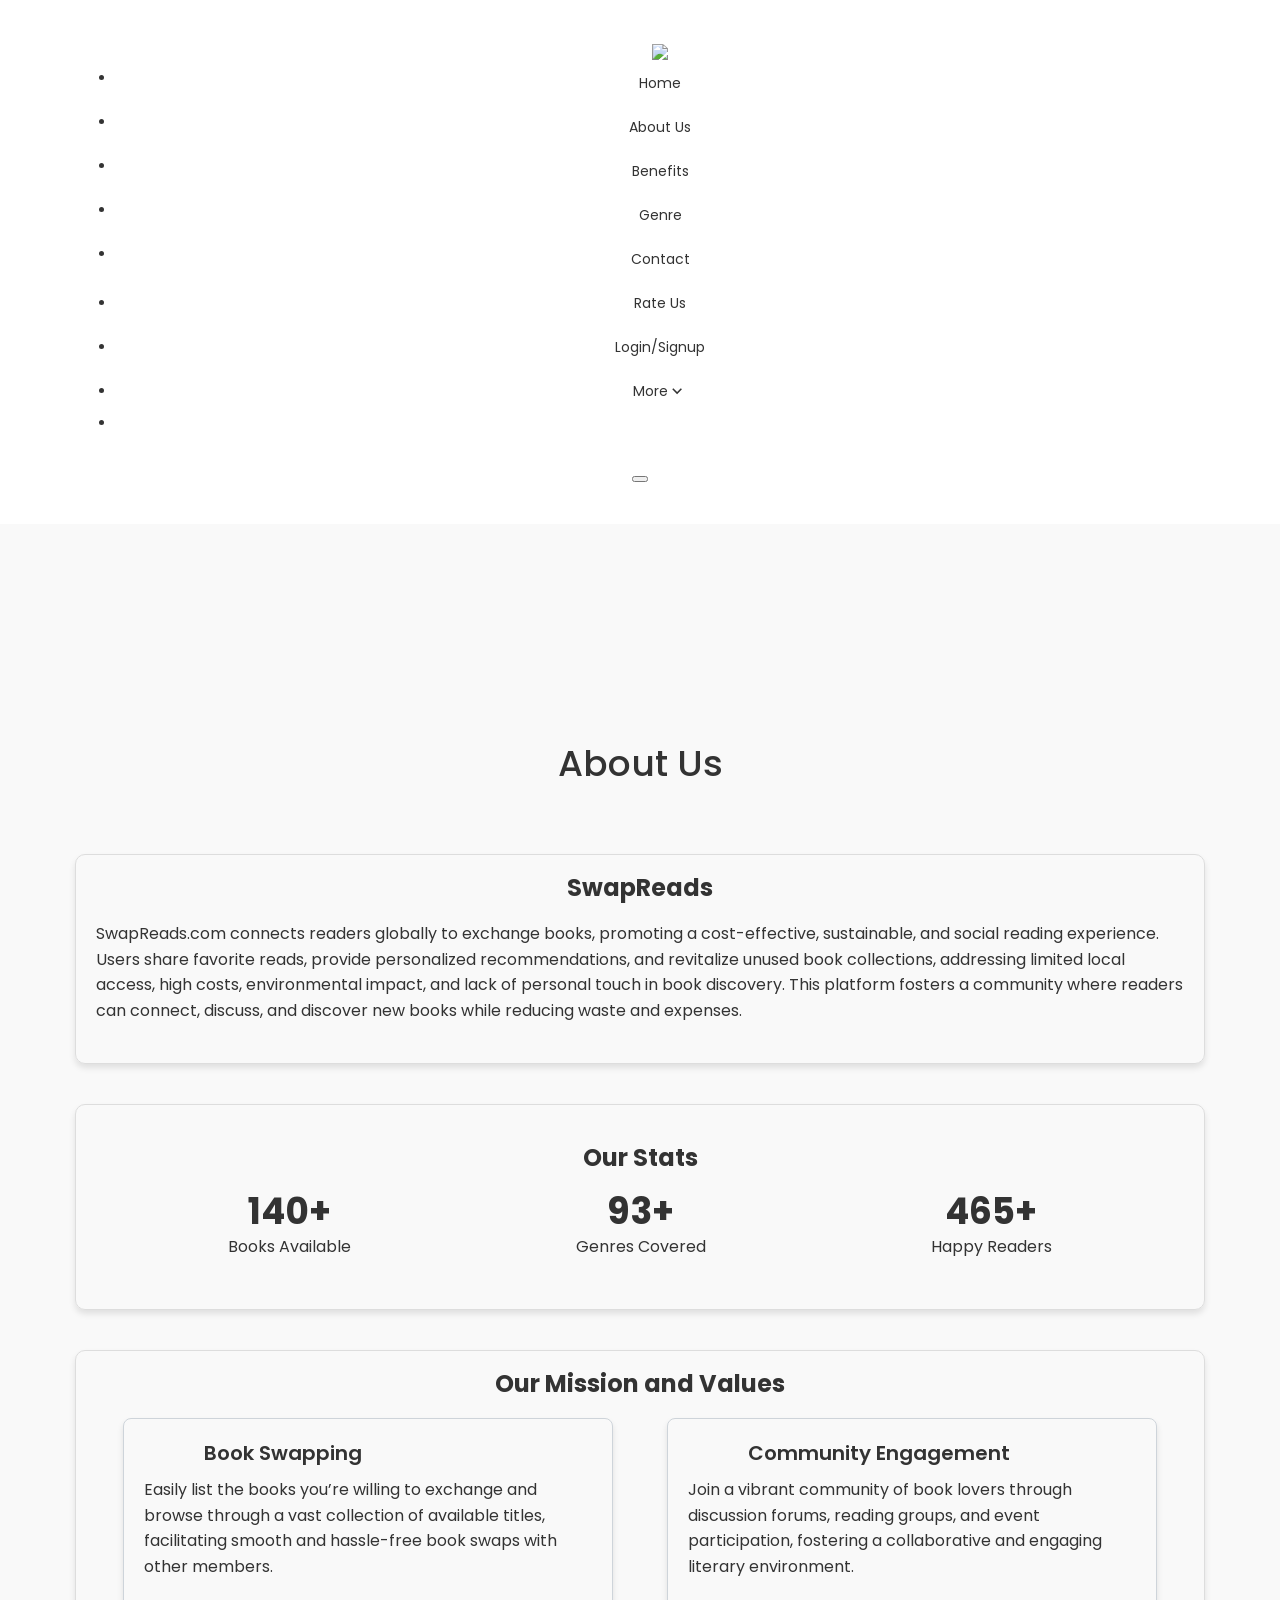
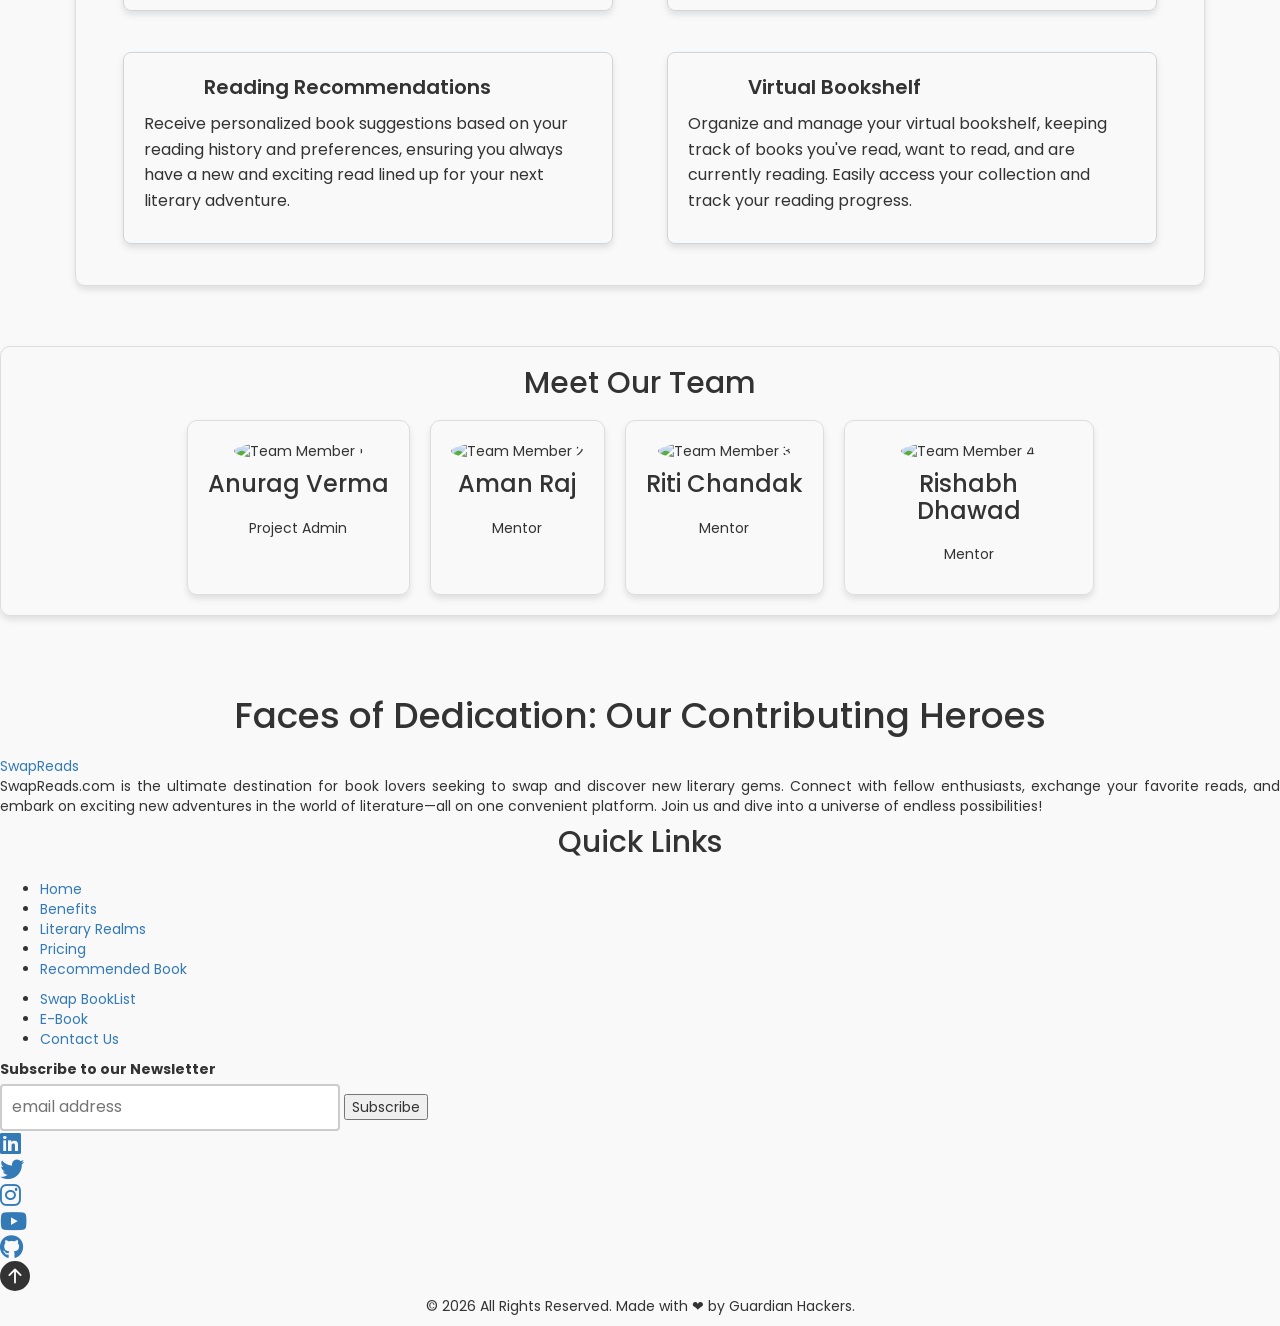
==== assets/html/about1.html @ e09b353a "added the linkedin icon to the footer and redirected twitter to the correct site" ====
<!DOCTYPE html>
<html lang="en">
<head>
    <meta charset="UTF-8">
    <meta name="viewport" content="width=device-width, initial-scale=1.0">
    <link rel="icon" type="image/png" sizes="32x32" href="../favicon_package_v0.16/favicon-32x32.png">
    <link rel="icon" type="image/png" sizes="16x16" href="../favicon_package_v0.16/favicon-16x16.png">
    <link rel="stylesheet" href="https://maxcdn.bootstrapcdn.com/bootstrap/3.4.1/css/bootstrap.min.css" />  
    <link href="https://fonts.googleapis.com/css2?family=Philosopher:wght@400;700&family=Poppins:wght@400;500;600&display=swap" rel="stylesheet" />
    <!-- <link rel="stylesheet" href="./assets/css/contributor.css">
    <link rel="stylesheet" href="./assets/css/about.css">
    <link rel="stylesheet" href="./assets/css/style.css"> -->
    <link rel="apple-touch-icon" sizes="180x180" href="../favicon_package_v0.16/apple-touch-icon.png">
    <link rel="icon" type="image/png" sizes="32x32" href="../favicon_package_v0.16/favicon-32x32.png">
    <link rel="icon" type="image/png" sizes="16x16" href="../favicon_package_v0.16/favicon-16x16.png">
    <link rel="manifest" href="../favicon_package_v0.16/site.webmanifest">
    <link rel="mask-icon" href="../favicon_package_v0.16/safari-pinned-tab.svg" color="#5bbad5">
    <link rel="stylesheet" href="https://cdnjs.cloudflare.com/ajax/libs/font-awesome/6.0.0-beta3/css/all.min.css">
    <link rel="stylesheet" href="../css/style.css">
    <link rel="stylesheet" href="../css/aboutus.css">
    <script src="https://maxcdn.bootstrapcdn.com/bootstrap/3.4.1/js/bootstrap.min.js"></script>
    <script src="../js/script.js" defer></script>
    <script src="../js/scroll-reveal.js"></script>
    <script type="module" src="https://unpkg.com/ionicons@5.5.2/dist/ionicons/ionicons.esm.js"></script>
    <script nomodule src="https://unpkg.com/ionicons@5.5.2/dist/ionicons/ionicons.js"></script>
    <title>About Us</title>
    
    <style>
      body {
        font-family: 'Poppins', sans-serif;
        background-color: #f9f9f9;
        color: #333;
        margin: 0;
        padding: 0;
      }
  
      .container {
        max-width: 1200px;
        margin: 0 auto;
        padding: 20px;
      }
  
      .about {
        background-color: var(--seashell);
        border-radius: 10px;
        box-shadow: 0 4px 6px rgba(0, 0, 0, 0.1);
        border: 1px solid #ddd;
        padding: 20px;
        margin-bottom: 40px;
      }
  
      .about h2 {
        color: var(--sonic-silver);
        font-size: 24px;
        font-weight: bold;
        margin-bottom: 20px;
        text-align: center;
      }
  
      .about p {
        color: var(--sonic-silver);
        font-size: 16px;
        line-height: 1.6;
        margin-bottom: 20px;
      }
  
      .stats-box {
        background-color: var(--seashell);
        border-radius: 10px;
        box-shadow: 0 4px 6px rgba(0, 0, 0, 0.1);
        border: 1px solid #ddd;
        padding: 20px;
        margin-bottom: 40px;
      }
  
      .stats-box h2 {
        color: var(--sonic-silver);
        font-size: 24px;
        font-weight: bold;
        margin-bottom: 20px;
        text-align: center;
      }
  
      .stats {
        display: flex;
        justify-content: space-around;
        margin-top: 20px;
      }
  
      .stat {
  
        text-align: center;
      }
  
      .stat h3 {
        color: var(--sonic-silver);
        font-size: 36px;
        font-weight: bold;
        margin-bottom: 5px;
      }
  
      .stat p {
        color: var(--sonic-silver);
        font-size: 16px;
      }
  
      .mission-values {
        background-color: var(--seashell);
        border-radius: 10px;
        box-shadow: 0 4px 6px rgba(0, 0, 0, 0.1);
        border: 1px solid #ddd;
        padding: 20px;
        margin-bottom: 40px;
      }
  
      .mission-values h2 {
        color: var(--sonic-silver);
        font-size: 24px;
        font-weight: bold;
        margin-bottom: 20px;
        text-align: center;
      }
  
      .about-us-heading {
        text-align: center;
        margin-bottom: 5rem;
        margin-top: 160px;
        /* Adjust this value to position it below the header */
        color: var(--charcoal);
  
      }
  
  
      .about-us-block {
        display: flex;
        justify-content: space-around;
        margin-top: 20px;
      }
  
      .about-us-community,
      .about-us-product,
      .about-us-event,
      .about-us-location {
        background-color: var(--seashell);
        border: 1px solid rgba(206, 212, 218, 1);
        border-radius: 8px;
        padding: 20px;
        width: 45%;
        box-shadow: 0 4px 6px rgba(0, 0, 0, 0.1);
        margin-bottom: 21px;
      }
  
      .about-us-blk-text {
        color: var(--sonic-silver);
        font-size: 20px;
        font-weight: 600;
        margin-bottom: 10px;
      }
  
      .about-us-blk-para {
        color: var(--sonic-silver);
        font-size: 16px;
        line-height: 1.6;
      }
    </style>
</head>
<body>
    <header class="header header-anim" data-header>

        <div class="container">
    
          <nav class="navbar" data-navbar>
            <a href="../../index.html"  class="logo" style="display:flex;">
              <img src="../images/new_logo_banner_dark.png" alt="" class="logopic" style=" width:0.1px;opacity: 0;" />
            </a>
    
            <ul class="navbar-list">
              <img src="../images/new_logo_banner_dark.png" class="logopic" style=" width: 200px;">
    
              <li class="navbar-item">
                <a href="index.html"  class="navbar-link" data-nav-link><i
                    class="ri-home-fill"></i> Home</a>
              </li>
    
              <li class="navbar-item">
                <a href="about.html"  class="navbar-link" data-nav-link><i
                    class="ri-home-fill"></i> About Us </a>
              </li>
    
              <li class="navbar-item">
                <a href="../../index.html#benefits"  class="navbar-link" data-nav-link><i
                    class="ri-bar-chart-fill"></i> Benefits</a>
              </li>
    
              <li class="navbar-item">
                <a href="../../index.html#genre" class="navbar-link" data-nav-link><i
                    class="ri-bar-chart-fill"></i> Genre</a>
              </li>
    
              <li class="navbar-item">
                <a href="../../index.html#contact" onclick="lenis.scrollTo('#contact')" class="navbar-link" data-nav-link><i
                    class="ri-customer-service-2-fill"></i> Contact</a>
              </li>
    
              <li class="navbar-item">
                <a href="rate.html" onclick="openRateUsModal(); return false;" class="navbar-link">Rate Us</a>
              </li>
              <li class="navbar-item" id="login-signup-link">
                <a href="../html/login.html" class="navbar-link">Login/Signup</a>
              </li>

              <li class="navbar-item dropdown" id="more-dropdown">
                <a href="#" class="navbar-link" id="more-link">More
                  <svg class="dropdown-arrow" xmlns="http://www.w3.org/2000/svg" width="1.3em" height="1.3em"
                    viewBox="0 0 24 24">
                    <path fill="currentcolor" d="m12 13.171l4.95-4.95l1.414 1.415L12 16L5.636 9.636L7.05 8.222z" />
                  </svg></a>
                <div class="dropdown-menu" id="dropdown-menu">
  
                  <ul class="dropdown-menu-list">
                    <li class="dropdown-menu-item">
                      <a href="../../index.html#chapters" onclick="lenis.scrollTo('#chapters')" class="navbar-link"
                        data-nav-link><i class="ri-medal-fill"></i> Literary Realms</a>
                    </li>
                    <li class="dropdown-menu-item">
                      <a href="../../index.html#pricing" onclick="lenis.scrollTo('#pricing')" class="navbar-link"
                        data-nav-link><i class="ri-price-tag-3-fill"></i> Pricing</a>
                    </li>
                    <li class="dropdown-menu-item">
                      <a href="addremovebook.html" class="navbar-link">Booklist for Swapping</a>
                    </li>
                    <li class="dropdown-menu-item">
                      <a href="book_recommend.html" class="navbar-link" data-nav-link>
                        <i class="ri-customer-service-2-fill"></i> Book Recommendation
                      </a>
                    </li>
                    <li class="dropdown-menu-item">
                      <a href="freeBooks.html" onclick="lenis.scrollTo('#E-books')" class="navbar-link" data-nav-link><i
                          class="ri-price-tag-3-fill"></i>Free E-books</a>
                    </li>
                    <li class="dropdown-menu-item">
                      <a href="./read_later.html" class="navbar-link" data-nav-link><i class="ri-price-tag-3-fill"></i>Read Later</a>
                    </li>
                    <li class="dropdown-menu-item">
                      <a href="about.html" class="navbar-link">About</a>
                    </li>
                  </ul>
                </div>
              </li>
              <!-- Google Translate Element -->
              <li class="navbar-item">
                <div id="google_element"></div>
              </li>
            </ul>
          </nav>
          <script src="http://translate.google.com/translate_a/element.js?cb=loadGoogleTranslate"></script>
          <script>
            function loadGoogleTranslate() {
              new google.translate.TranslateElement({
                pageLanguage: 'en'
              }, 'google_element');
            }
          </script>
    
          <button class="nav-toggle-btn" aria-label="toggle menu" data-nav-toggler>
            <ion-icon name="menu-outline" aria-hidden="true" class="open"></ion-icon>
    
            <ion-icon name="close-outline" aria-hidden="true" class="close"></ion-icon>
          </button>
    
        </div>         
    </header>
     <br/>
      <div id="about-us">
        <h1 class="about-us-heading">About Us</h1>
        <div class="container">
          <section class="about">
            <h2>SwapReads</h2>
            <p>SwapReads.com connects readers globally to exchange books, promoting a cost-effective, sustainable, and social reading experience. Users share favorite reads, provide personalized recommendations, and revitalize unused book collections, addressing limited local access, high costs, environmental impact, and lack of personal touch in book discovery. This platform fosters a community where readers can connect, discuss, and discover new books while reducing waste and expenses.</p>
          </section>  
          <section class="stats-box">
            <div class="stats-container">
              <h2>Our Stats</h2>
              <div class="stats">
                <div class="stat">
                  <h3 id="stat1">0</h3>
                  <p>Books Available</p>
                </div>
                <div class="stat">
                  <h3 id="stat2">0</h3>
                  <p>Genres Covered</p>
                </div>
                <div class="stat">
                  <h3 id="stat3">0</h3>
                  <p>Happy Readers</p>
                </div>
              </div>
            </div>
          </section>  
          <section class="mission-values">
            <h2>Our Mission and Values</h2>
            <div class="about-us-block">
              <div class="about-us-community">
                <div style="display: flex; align-items: center; gap: 1rem;">
                  <img id="community-img" src="../images/book.png" alt=""
                    style="margin-left: 1rem; margin-top: 1rem; width: 4rem;">
                  <div class="about-us-blk-text">Book Swapping</div>
                </div>
                <p class="about-us-blk-para">Easily list the books you’re willing to exchange and browse through a vast
                  collection of available titles, facilitating smooth and hassle-free book swaps with other members.</p>
              </div>
              <div class="about-us-product">
                <div style="display: flex; align-items: center; gap: 1rem;">
                  <img id="product-img" src="../images/community.png" alt=""
                    style="margin-left: 1rem; margin-top: 1rem; width: 4rem;">
                  <div class="about-us-blk-text">Community Engagement</div>
                </div>
                <p class="about-us-blk-para">Join a vibrant community of book lovers through discussion forums, reading
                  groups,
                  and event participation, fostering a collaborative and engaging literary environment.</p>
              </div>
            </div>
            <div class="about-us-block">
              <div class="about-us-location">
                <div style="display: flex; align-items: center; gap: 1rem;">
                  <img id="location-img" src="../images/read.png" alt=""
                    style="margin-left: 1rem; margin-top: 1rem; width: 4rem;">
                  <div class="about-us-blk-text">Reading Recommendations</div>
                </div>
                <p class="about-us-blk-para">Receive personalized book suggestions based on your reading history and
                  preferences, ensuring you always have a new and exciting read lined up for your next literary adventure.
                </p>
              </div>
              <div class="about-us-event">
                <div style="display: flex; align-items: center; gap: 1rem;">
                  <img id="event-img" src="../images/bookshelf.png" alt=""
                    style="margin-left: 1rem; margin-top: 1rem; width: 4rem;">
                  <div class="about-us-blk-text">Virtual Bookshelf</div>
                </div>
                <p class="about-us-blk-para">Organize and manage your virtual bookshelf, keeping track of books you've read,
                  want to read, and are currently reading. Easily access your collection and track your reading progress.
                </p>
              </div>
            </div>
        </div>
        </section> 
        <section class="team">
          <h2>Meet Our Team</h2>
          <div class="team-cards">
            <!-- Team member cards will go here -->
            <div class="team-member">
              <img src="../images/pic1.jpeg" alt="Team Member 1">
              <div class="member-info">
                <h3>Anurag Verma</h3>
                <p>Project Admin</p>
              </div>
            </div>
            <div class="team-member">
              <img src="../images/pic2.jpeg" alt="Team Member 2">
              <div class="member-info">
                <h3>Aman Raj</h3>
                <p>Mentor</p>
              </div>
            </div>
            <div class="team-member">
              <img src="../images/pic3.jpeg" alt="Team Member 3">
              <div class="member-info">
                <h3>Riti Chandak</h3>
                <p>Mentor</p>
              </div>
            </div>
            <div class="team-member">
              <img src="../images/pic4.jpeg" alt="Team Member 4">
              <div class="member-info">
                <h3>Rishabh Dhawad</h3>
                <p>Mentor</p>
              </div>
            </div>
            <!-- Add more team member cards as needed -->
          </div>
        </section>         
      <br>
      <br>
      <div>
        <div class="contribute">
          <h1>Faces of Dedication: Our Contributing Heroes</h1>
        </div>
        <div id="loading1"></div>
        <div id="contributor"></div>
      </div>
    </body>
        <footer>
            <div class="foot-top">
              <div class="foot-left">
                <div class="desc">
        
                  <a href="#" class="logo">SwapReads</a>
                  <p style="text-align: justify; " class="description">SwapReads.com is the ultimate destination for book lovers
                    seeking to swap and
        
                    discover new literary gems.
                    Connect with fellow enthusiasts, exchange your favorite reads, and embark on exciting new adventures in the
                    world of literature—all on one convenient platform. Join us and dive into a universe of endless
                    possibilities!
                  </p>
                </div>
              </div>
              <div class="foot-middle">
                <h2>Quick Links</h2>
                <div id="quicklinks">
                  <div>
                  <ul>
                    <li class="foot-quick"><a href="../../index.html" onclick="lenis.scrollTo('#home')">Home</a></li>
                    <li class="foot-quick"><a href="../../index.html#benefits" onclick="lenis.scrollTo('#benefits')">Benefits</a></li>
                    <li class="foot-quick"><a href="../../index.html#chapters" onclick="lenis.scrollTo('#chapters')">Literary Realms</a></li>
                    <li class="foot-quick"><a href="../../index.html#pricing" onclick="lenis.scrollTo('#pricing')">Pricing</a></li>
                    <li class="foot-quick"><a href="book_recommend.html"
                      onclick="lenis.scrollTo('#contact')">Recommended Book</a></li>
                  </ul>
                </div>
                <div>
                  <ul>
                    <li class="foot-quick"><a href="addremovebook.html" onclick="lenis.scrollTo('#contact')">Swap
                        BookList</a></li>
                    <li class="foot-quick"><a href="freeBooks.html"
                        onclick="lenis.scrollTo('#contact')">E-Book</a></li>
                    <li class="foot-quick"><a href="../../index.html#contact" onclick="lenis.scrollTo('#contact')">Contact Us</a></li>
                  </ul>
                </div>
                </div>
              </div>
              <div class="social-icons">
                <!-- <h5>Newsletter</h5> -->
                <!-- <div class="input-newletter">
                  <label for="newsletter"><h5>Newsletter</h5></label>
                  <input placeholder="Enter your email" type="email" ></input>
                  <button class="btn-subs">Subscribe</button>
                </div> -->

                <style>
                  input[type="email"] {
                      border: 2px solid #ccc; /* Gray border */
                      border-radius: 4px; /* Rounded corners */
                      padding: 10px; /* Inner padding */
                      font-size: 16px; /* Font size */
                  }
                </style>
          
                <form type="newsletter">
                  <label for="newsletter-email">Subscribe to our Newsletter</label>
                  <div class="row-flex">
                      <!-- Email input -->
                      <input type="email" id="newsletter-email" name="email" placeholder="email address" pattern="[a-zA-Z0-9._%+-]+@[a-zA-Z0-9.-]+\.[a-zA-Z]{2,}\.com$" 
                      title="Please enter a valid email address that ends with '.com'" required>
                      <input type="submit" value="Subscribe" name="subscribe" class="subscribe-btn">
                  </div>
                </form>

                <style>
                  .icons .icon i {
                    font-size: 24px;
                    /* Set the default font size for icons */
                    transition: all 0.3s ease;
                    /* Add transition for smooth animation */
                  }
          
                  .icons .icon:hover i {
                    transform: scale(1.2);
                    /* Scale the icon on hover */
                  }
          
                  .icons .icon:hover .fab.fa-linkedin {
                    color:#0A66C2;
                    /* Change to linkedin color on hover */
                  }
          
                  .icons .icon:hover .fab.fa-twitter{
                    color: #090e11;
                    /* Change to Twitter color on hover */
                  }
          
                  .icons .icon:hover .fab.fa-instagram {
                    background: radial-gradient(circle at 30% 107%, #fdf497 0%, #fdf497 5%, #fd5949 45%, #d6249f 60%, #285AEB 90%);
                    background-clip: text;
                    border-radius: 20%;
                    transform: scale(1.5);
                    color:transparent;
                    /* Change to Instagram color on hover */
                  }
          
                  .icons .icon:hover .fab.fa-youtube {
                    color: #C31A1E;
                    /* Change to YouTube color on hover */
                  }
                  .icons .icon:hover .fab.fa-github {
                            color: #333;
                        }
                </style>
                <div class="icons">
                  <a href="https://www.linkedin.com/in/anurag-verma-b91417253/">
                    <div class="icon">
                      <i class="fab fa-linkedin" title="LinkedIn" style="cursor: pointer;"></i>
                    </div>
                  </a>
          
                  <a href="https://x.com/anuragverma_108">
                    <div class="icon">
                      <i class="fab fa-twitter" title="X"style="cursor: pointer;"></i>
                    </div>
                  </a>
          
                  <a href="#">
                    <div class="icon">
                      <i class="fab fa-instagram" title="Instagram"style="cursor: pointer;"></i>
                    </div>
                  </a>
          
                  <a href="https://www.youtube.com/@anuragbytes" title="YouTube">
                    <div class="icon">
                      <i class="fab fa-youtube" style="cursor: pointer;"></i>
                    </div>
                  </a>
                  <a href="https://github.com/anuragverma108" title="GitHub">
                    <div class="icon">
                        <i class="fab fa-github" style="cursor: pointer;"></i>
                    </div>
                  </a>
                </div>

                <div id="back-to-top-container" onclick="lenis.scrollTo('#home')">
                  <div class="circle1">
                    <svg id="back-to-top" xmlns="http://www.w3.org/2000/svg" width="30" height="30" fill="currentColor"
                      class="bi bi-arrow-up-circle-fill" viewBox="0 0 16 16">
                      <path
                        d="M16 8A8 8 0 1 0 0 8a8 8 0 0 0 16 0m-7.5 3.5a.5.5 0 0 1-1 0V5.707L5.354 7.854a.5.5 0 1 1-.708-.708l3-3a.5.5 0 0 1 .708 0l3 3a.5.5 0 0 1-.708.708L8.5 5.707z" />
                    </svg>
                  </div>
                </div>
              </div>
            </div>

              <div style="text-align: center; align-items: center;">
                <p style="text-align: center">
                  &copy;
                  <script>document.write(new Date().getFullYear())</script> All Rights Reserved. Made with ❤ by Guardian
                  Hackers.
                </p>
          
              </div>
          </footer>

          <script>
            // Function to animate counting from 0 to a target number
            function countUp(target, elementId) {
              let count = 0;
              const increment = target / 100; // Increment by a fraction of the target number
    
              const interval = setInterval(() => {
                count += increment;
                document.getElementById(elementId).textContent = Math.round(count) + "+"; // Add the "+" sign
    
                // Stop the interval when count reaches or exceeds the target number
                if (count >= target) {
                  clearInterval(interval);
                  document.getElementById(elementId).textContent = target + "+"; // Ensure final value is exact with the "+"
                  // Start counting animation again after a delay
                  setTimeout(() => {
                    countUp(target, elementId);
                  }, 3000); // Delay before restarting the animation (adjust as needed)
                }
              }, 20); // Adjust interval speed as needed
            }
    
            // Start counting animation for each stat
            countUp(150, 'stat1'); // Example target number for stat 1
            countUp(100, 'stat2'); // Example target number for stat 2
            countUp(500, 'stat3'); // Example target number for stat 3
            </script>
          <!-- Footer ended-->
        <script src="./assets/js/contribute.js"></script>
</body>
</html>
---- assets/css/aboutus.css ----
body {
  font-family: Arial, sans-serif;
  margin: 0;
  padding: 0;
  background-color: #f9f9f9;
}

.container {
  max-width: 1200px;
  margin: 0 auto;
  padding: 20px;
}

header {
  background-color: #fff;
  padding: 20px;
  text-align: center;
  margin-bottom: 40px;
  
  
}

h1, h2, h3 {
  margin-top: 0;
  margin-bottom: 20px;
  text-align: center;
}

.about, .stats-box, .mission-values, .team {
  margin-bottom: 40px;
  background-color: var(--seashell);
  border-radius: 10px;
  padding: 20px;
  box-shadow: 0 4px 6px rgba(0, 0, 0, 0.1);
  border: 1px solid #ddd;
}

.stats-box {
  background-color: var(--seashell);
  border: 1px solid #ddd;
}

.stats-container {
  text-align: center;
  padding: 20px;
}

.stats {
  display: flex;
  justify-content: space-around;
  margin-top: 20px;
}

.stat {
  text-align: center;
  
}

.stat h3 {
  color:var(--sonic-silver);
  font-size: 2em;
  margin-bottom: 5px;
}

.stat p {
  color:var(--sonic-silver);
}

.team-cards {
  display: flex;
  justify-content: center;
  gap: 20px;
}

.team-member {
  color:var(--sonic-silver);
  text-align: center;
  background-color: var(--seashell);
  border: 1px solid #ddd;
  border-radius: 10px;
  padding: 20px;
  box-shadow: 0 4px 6px rgba(0, 0, 0, 0.1);
  transition: transform 0.3s;
  max-width: 250px;
}

.team-member:hover {
  transform: translateY(-5px);
}

.team-member img {
  width: 150px;
  height: 150px;
  border-radius: 50%;
  object-fit: cover;
  margin-bottom: 10px;
}


.navbar-link {
    display: flex;
    justify-content: center;
    align-items: center;
    position: relative;
    color: var(--charcoal);
    padding: 8px 12px; /* Adjust padding as needed */
    line-height: 2;
    transition: var(--transition-1);
  }
  
  .navbar-link:is(:hover, :focus) {
    color: var(--old-rose);
    text-decoration: none;
  }
  
  .dropdown-menu {
  
    display: none;
    position: absolute;
    background-color: #fff;
    box-shadow: 0 8px 16px rgba(0,0,0,0.2);
    z-index: 1;
    transition: all 0.3s ease;
    top: 100%;
    text-align: center;
  }
  .dropdown-menu-list {
    list-style: none;
    margin: 0;
    padding: 0;
  }
  
  .dropdown-menu-item {
    padding: 12px 16px;
  }
  
  .dropdown-menu-item a {
    text-decoration: none;
    color: #000;
  }
  
  .dropdown-item:first-child {
    margin-top: 0;
  }
  
  .dropdown-menu.active {
    display: block;
  }
  
  .navbar-item.dropdown {
    position: relative; /* Ensure the dropdown menu is positioned relative to the navbar item */
  } 
  .dropdown-menu-item .navbar-link {
    display: inline-block; /* Ensure links are inline-block to center them */
  }
  .navbar-item.dropdown:hover .dropdown-menu {
    display: block;
  } 
  .dropdown-arrow {
    transition: transform 0.3s ease; /* Smooth transition for rotation */
  }
  
  .navbar-item.dropdown:hover .dropdown-arrow {
    transform: rotate(180deg);
  }
  /* Media Query for Mobile Devices */
@media (max-width: 600px) {
  .container {
    padding: 10px;
  }

  header {
    padding: 15px;
    margin-bottom: 20px;
  }

  .stats {
    flex-direction: column;
    align-items: center;
  }

  .stat {
    margin-bottom: 20px;
  }

  .team-cards {
    flex-direction: column;
    align-items: center;
  }

  .team-member {
    max-width: 100%;
    margin-bottom: 20px;
  }

  .navbar-link {
    padding: 6px 8px;
  }

  .dropdown-menu-item {
    padding: 10px 14px;
  }

  .dropdown-menu {
    top: auto;
    position: relative;
  }
}

label.newsletter-form{
  color: var(--charcoal);
}

h2.links {
  color: var(--charcoal);
}
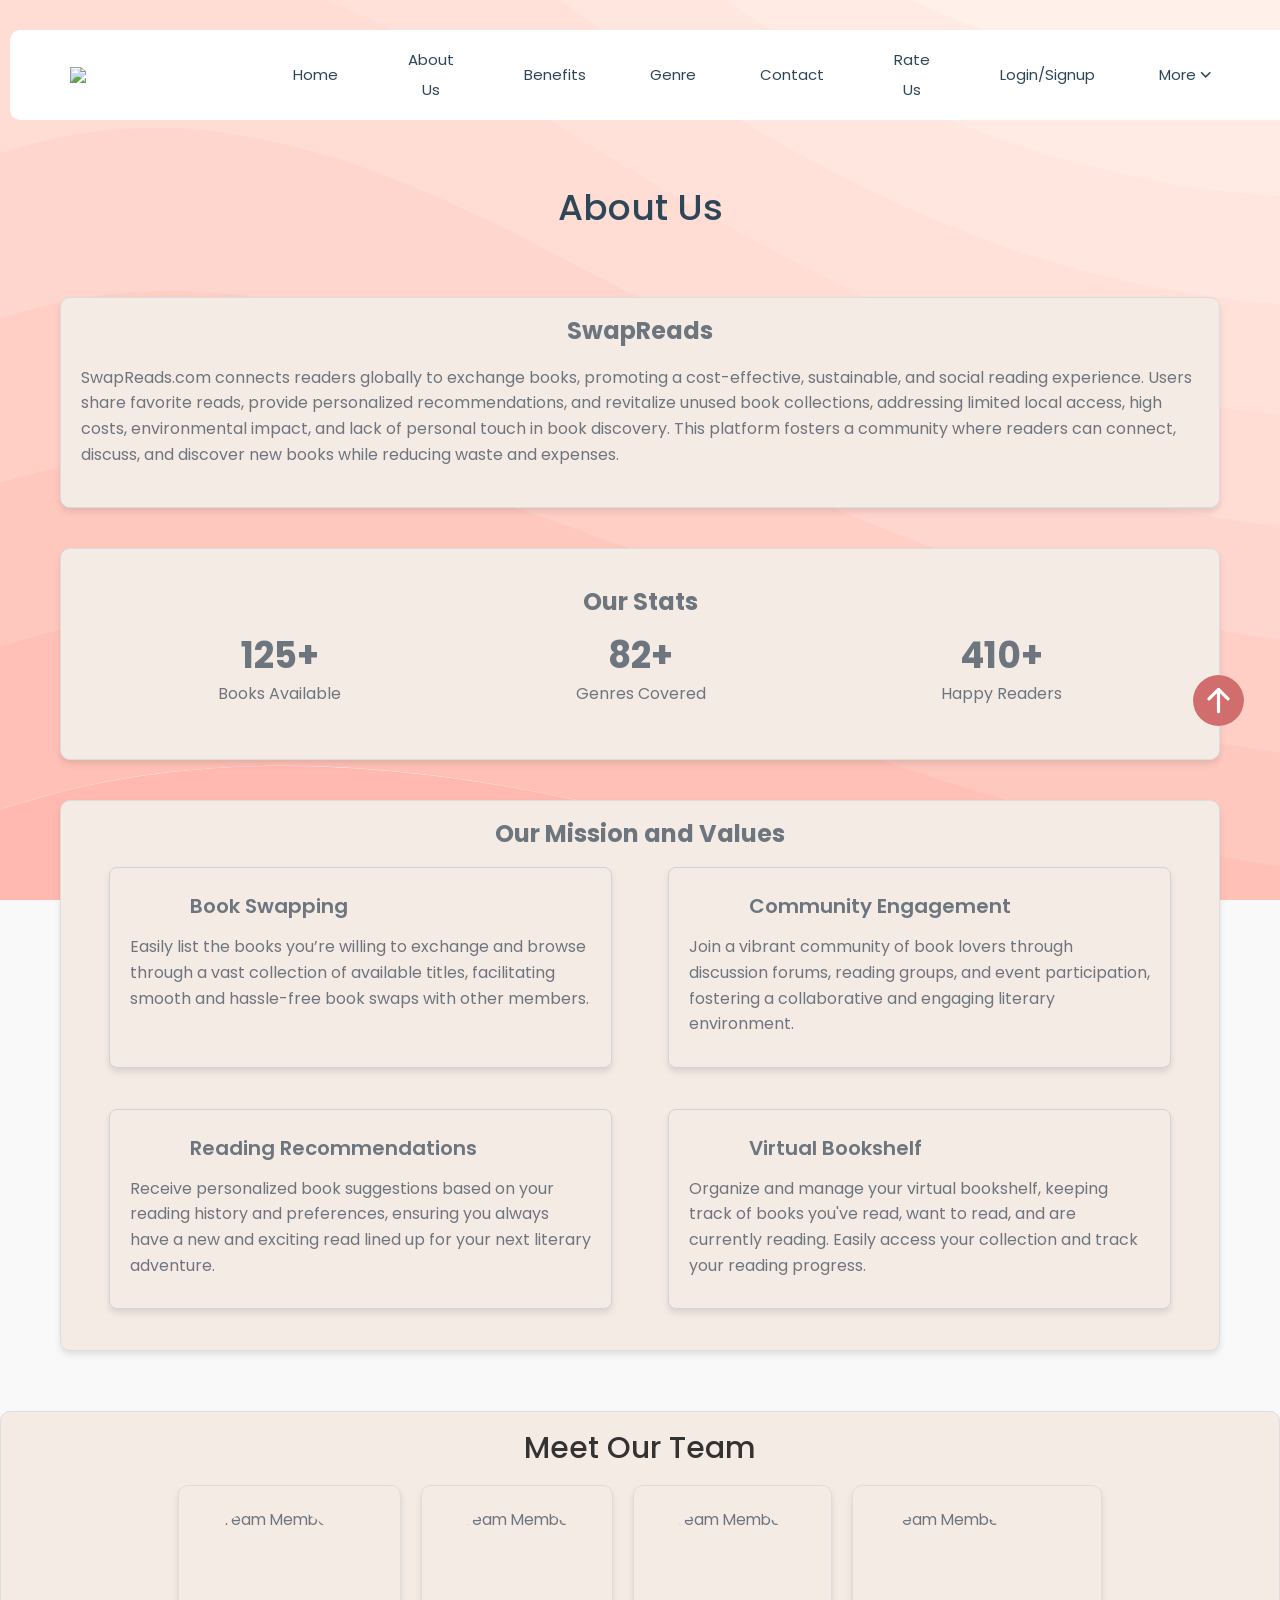
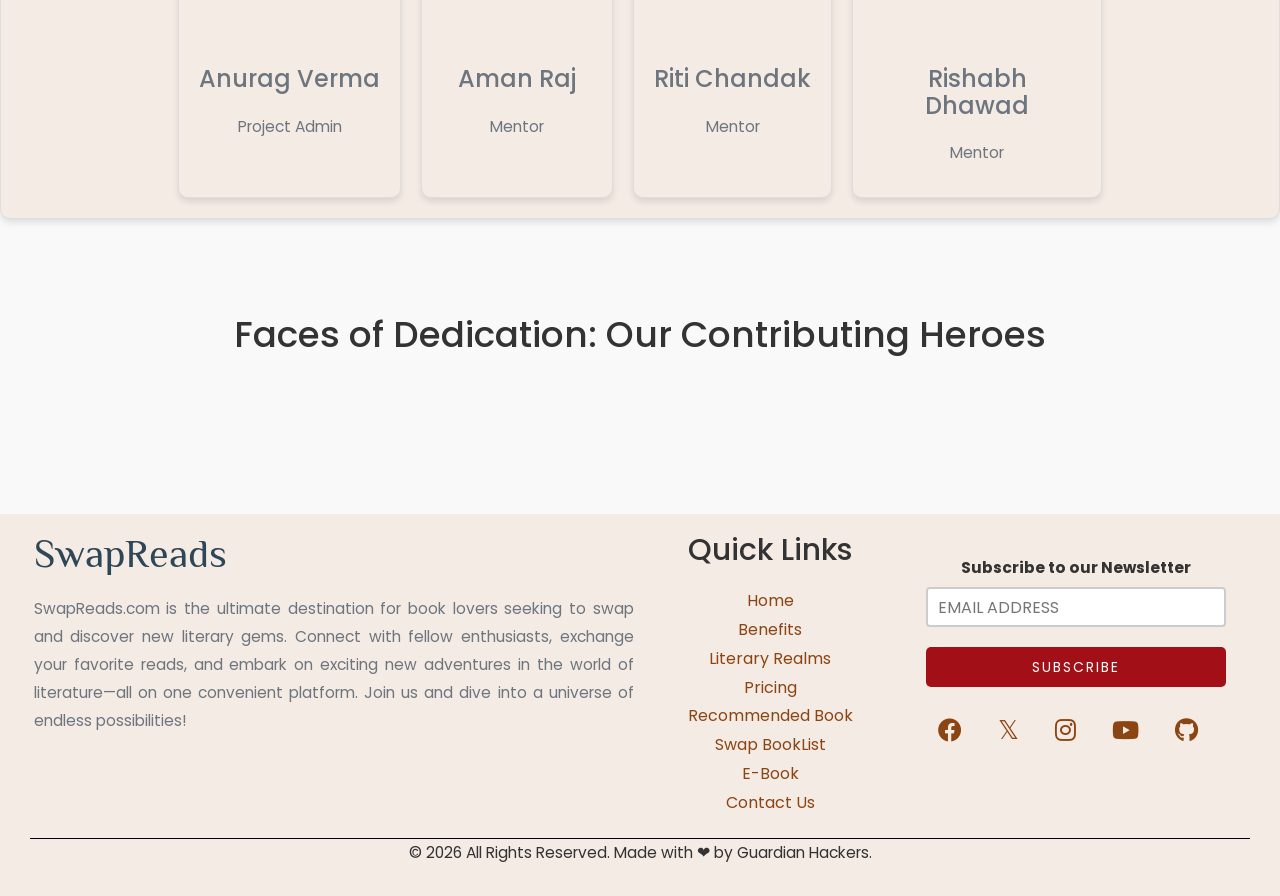
==== commit 5a03dfd7: "removed the about1.html file" ====
--- a/assets/html/about1.html
+++ b/assets/html/about1.html
@@ -1,582 +1,582 @@
-<!DOCTYPE html>
-<html lang="en">
-<head>
-    <meta charset="UTF-8">
-    <meta name="viewport" content="width=device-width, initial-scale=1.0">
-    <link rel="icon" type="image/png" sizes="32x32" href="../favicon_package_v0.16/favicon-32x32.png">
-    <link rel="icon" type="image/png" sizes="16x16" href="../favicon_package_v0.16/favicon-16x16.png">
-    <link rel="stylesheet" href="https://maxcdn.bootstrapcdn.com/bootstrap/3.4.1/css/bootstrap.min.css" />  
-    <link href="https://fonts.googleapis.com/css2?family=Philosopher:wght@400;700&family=Poppins:wght@400;500;600&display=swap" rel="stylesheet" />
-    <!-- <link rel="stylesheet" href="./assets/css/contributor.css">
-    <link rel="stylesheet" href="./assets/css/about.css">
-    <link rel="stylesheet" href="./assets/css/style.css"> -->
-    <link rel="apple-touch-icon" sizes="180x180" href="../favicon_package_v0.16/apple-touch-icon.png">
-    <link rel="icon" type="image/png" sizes="32x32" href="../favicon_package_v0.16/favicon-32x32.png">
-    <link rel="icon" type="image/png" sizes="16x16" href="../favicon_package_v0.16/favicon-16x16.png">
-    <link rel="manifest" href="../favicon_package_v0.16/site.webmanifest">
-    <link rel="mask-icon" href="../favicon_package_v0.16/safari-pinned-tab.svg" color="#5bbad5">
-    <link rel="stylesheet" href="https://cdnjs.cloudflare.com/ajax/libs/font-awesome/6.0.0-beta3/css/all.min.css">
-    <link rel="stylesheet" href="../css/style.css">
-    <link rel="stylesheet" href="../css/aboutus.css">
-    <script src="https://maxcdn.bootstrapcdn.com/bootstrap/3.4.1/js/bootstrap.min.js"></script>
-    <script src="../js/script.js" defer></script>
-    <script src="../js/scroll-reveal.js"></script>
-    <script type="module" src="https://unpkg.com/ionicons@5.5.2/dist/ionicons/ionicons.esm.js"></script>
-    <script nomodule src="https://unpkg.com/ionicons@5.5.2/dist/ionicons/ionicons.js"></script>
-    <title>About Us</title>
-    
-    <style>
-      body {
-        font-family: 'Poppins', sans-serif;
-        background-color: #f9f9f9;
-        color: #333;
-        margin: 0;
-        padding: 0;
-      }
-  
-      .container {
-        max-width: 1200px;
-        margin: 0 auto;
-        padding: 20px;
-      }
-  
-      .about {
-        background-color: var(--seashell);
-        border-radius: 10px;
-        box-shadow: 0 4px 6px rgba(0, 0, 0, 0.1);
-        border: 1px solid #ddd;
-        padding: 20px;
-        margin-bottom: 40px;
-      }
-  
-      .about h2 {
-        color: var(--sonic-silver);
-        font-size: 24px;
-        font-weight: bold;
-        margin-bottom: 20px;
-        text-align: center;
-      }
-  
-      .about p {
-        color: var(--sonic-silver);
-        font-size: 16px;
-        line-height: 1.6;
-        margin-bottom: 20px;
-      }
-  
-      .stats-box {
-        background-color: var(--seashell);
-        border-radius: 10px;
-        box-shadow: 0 4px 6px rgba(0, 0, 0, 0.1);
-        border: 1px solid #ddd;
-        padding: 20px;
-        margin-bottom: 40px;
-      }
-  
-      .stats-box h2 {
-        color: var(--sonic-silver);
-        font-size: 24px;
-        font-weight: bold;
-        margin-bottom: 20px;
-        text-align: center;
-      }
-  
-      .stats {
-        display: flex;
-        justify-content: space-around;
-        margin-top: 20px;
-      }
-  
-      .stat {
-  
-        text-align: center;
-      }
-  
-      .stat h3 {
-        color: var(--sonic-silver);
-        font-size: 36px;
-        font-weight: bold;
-        margin-bottom: 5px;
-      }
-  
-      .stat p {
-        color: var(--sonic-silver);
-        font-size: 16px;
-      }
-  
-      .mission-values {
-        background-color: var(--seashell);
-        border-radius: 10px;
-        box-shadow: 0 4px 6px rgba(0, 0, 0, 0.1);
-        border: 1px solid #ddd;
-        padding: 20px;
-        margin-bottom: 40px;
-      }
-  
-      .mission-values h2 {
-        color: var(--sonic-silver);
-        font-size: 24px;
-        font-weight: bold;
-        margin-bottom: 20px;
-        text-align: center;
-      }
-  
-      .about-us-heading {
-        text-align: center;
-        margin-bottom: 5rem;
-        margin-top: 160px;
-        /* Adjust this value to position it below the header */
-        color: var(--charcoal);
-  
-      }
-  
-  
-      .about-us-block {
-        display: flex;
-        justify-content: space-around;
-        margin-top: 20px;
-      }
-  
-      .about-us-community,
-      .about-us-product,
-      .about-us-event,
-      .about-us-location {
-        background-color: var(--seashell);
-        border: 1px solid rgba(206, 212, 218, 1);
-        border-radius: 8px;
-        padding: 20px;
-        width: 45%;
-        box-shadow: 0 4px 6px rgba(0, 0, 0, 0.1);
-        margin-bottom: 21px;
-      }
-  
-      .about-us-blk-text {
-        color: var(--sonic-silver);
-        font-size: 20px;
-        font-weight: 600;
-        margin-bottom: 10px;
-      }
-  
-      .about-us-blk-para {
-        color: var(--sonic-silver);
-        font-size: 16px;
-        line-height: 1.6;
-      }
-    </style>
-</head>
-<body>
-    <header class="header header-anim" data-header>
-
-        <div class="container">
-    
-          <nav class="navbar" data-navbar>
-            <a href="../../index.html"  class="logo" style="display:flex;">
-              <img src="../images/new_logo_banner_dark.png" alt="" class="logopic" style=" width:0.1px;opacity: 0;" />
-            </a>
-    
-            <ul class="navbar-list">
-              <img src="../images/new_logo_banner_dark.png" class="logopic" style=" width: 200px;">
-    
-              <li class="navbar-item">
-                <a href="index.html"  class="navbar-link" data-nav-link><i
-                    class="ri-home-fill"></i> Home</a>
-              </li>
-    
-              <li class="navbar-item">
-                <a href="about.html"  class="navbar-link" data-nav-link><i
-                    class="ri-home-fill"></i> About Us </a>
-              </li>
-    
-              <li class="navbar-item">
-                <a href="../../index.html#benefits"  class="navbar-link" data-nav-link><i
-                    class="ri-bar-chart-fill"></i> Benefits</a>
-              </li>
-    
-              <li class="navbar-item">
-                <a href="../../index.html#genre" class="navbar-link" data-nav-link><i
-                    class="ri-bar-chart-fill"></i> Genre</a>
-              </li>
-    
-              <li class="navbar-item">
-                <a href="../../index.html#contact" onclick="lenis.scrollTo('#contact')" class="navbar-link" data-nav-link><i
-                    class="ri-customer-service-2-fill"></i> Contact</a>
-              </li>
-    
-              <li class="navbar-item">
-                <a href="rate.html" onclick="openRateUsModal(); return false;" class="navbar-link">Rate Us</a>
-              </li>
-              <li class="navbar-item" id="login-signup-link">
-                <a href="../html/login.html" class="navbar-link">Login/Signup</a>
-              </li>
-
-              <li class="navbar-item dropdown" id="more-dropdown">
-                <a href="#" class="navbar-link" id="more-link">More
-                  <svg class="dropdown-arrow" xmlns="http://www.w3.org/2000/svg" width="1.3em" height="1.3em"
-                    viewBox="0 0 24 24">
-                    <path fill="currentcolor" d="m12 13.171l4.95-4.95l1.414 1.415L12 16L5.636 9.636L7.05 8.222z" />
-                  </svg></a>
-                <div class="dropdown-menu" id="dropdown-menu">
-  
-                  <ul class="dropdown-menu-list">
-                    <li class="dropdown-menu-item">
-                      <a href="../../index.html#chapters" onclick="lenis.scrollTo('#chapters')" class="navbar-link"
-                        data-nav-link><i class="ri-medal-fill"></i> Literary Realms</a>
-                    </li>
-                    <li class="dropdown-menu-item">
-                      <a href="../../index.html#pricing" onclick="lenis.scrollTo('#pricing')" class="navbar-link"
-                        data-nav-link><i class="ri-price-tag-3-fill"></i> Pricing</a>
-                    </li>
-                    <li class="dropdown-menu-item">
-                      <a href="addremovebook.html" class="navbar-link">Booklist for Swapping</a>
-                    </li>
-                    <li class="dropdown-menu-item">
-                      <a href="book_recommend.html" class="navbar-link" data-nav-link>
-                        <i class="ri-customer-service-2-fill"></i> Book Recommendation
-                      </a>
-                    </li>
-                    <li class="dropdown-menu-item">
-                      <a href="freeBooks.html" onclick="lenis.scrollTo('#E-books')" class="navbar-link" data-nav-link><i
-                          class="ri-price-tag-3-fill"></i>Free E-books</a>
-                    </li>
-                    <li class="dropdown-menu-item">
-                      <a href="./read_later.html" class="navbar-link" data-nav-link><i class="ri-price-tag-3-fill"></i>Read Later</a>
-                    </li>
-                    <li class="dropdown-menu-item">
-                      <a href="about.html" class="navbar-link">About</a>
-                    </li>
-                  </ul>
-                </div>
-              </li>
-              <!-- Google Translate Element -->
-              <li class="navbar-item">
-                <div id="google_element"></div>
-              </li>
-            </ul>
-          </nav>
-          <script src="http://translate.google.com/translate_a/element.js?cb=loadGoogleTranslate"></script>
-          <script>
-            function loadGoogleTranslate() {
-              new google.translate.TranslateElement({
-                pageLanguage: 'en'
-              }, 'google_element');
-            }
-          </script>
-    
-          <button class="nav-toggle-btn" aria-label="toggle menu" data-nav-toggler>
-            <ion-icon name="menu-outline" aria-hidden="true" class="open"></ion-icon>
-    
-            <ion-icon name="close-outline" aria-hidden="true" class="close"></ion-icon>
-          </button>
-    
-        </div>         
-    </header>
-     <br/>
-      <div id="about-us">
-        <h1 class="about-us-heading">About Us</h1>
-        <div class="container">
-          <section class="about">
-            <h2>SwapReads</h2>
-            <p>SwapReads.com connects readers globally to exchange books, promoting a cost-effective, sustainable, and social reading experience. Users share favorite reads, provide personalized recommendations, and revitalize unused book collections, addressing limited local access, high costs, environmental impact, and lack of personal touch in book discovery. This platform fosters a community where readers can connect, discuss, and discover new books while reducing waste and expenses.</p>
-          </section>  
-          <section class="stats-box">
-            <div class="stats-container">
-              <h2>Our Stats</h2>
-              <div class="stats">
-                <div class="stat">
-                  <h3 id="stat1">0</h3>
-                  <p>Books Available</p>
-                </div>
-                <div class="stat">
-                  <h3 id="stat2">0</h3>
-                  <p>Genres Covered</p>
-                </div>
-                <div class="stat">
-                  <h3 id="stat3">0</h3>
-                  <p>Happy Readers</p>
-                </div>
-              </div>
-            </div>
-          </section>  
-          <section class="mission-values">
-            <h2>Our Mission and Values</h2>
-            <div class="about-us-block">
-              <div class="about-us-community">
-                <div style="display: flex; align-items: center; gap: 1rem;">
-                  <img id="community-img" src="../images/book.png" alt=""
-                    style="margin-left: 1rem; margin-top: 1rem; width: 4rem;">
-                  <div class="about-us-blk-text">Book Swapping</div>
-                </div>
-                <p class="about-us-blk-para">Easily list the books you’re willing to exchange and browse through a vast
-                  collection of available titles, facilitating smooth and hassle-free book swaps with other members.</p>
-              </div>
-              <div class="about-us-product">
-                <div style="display: flex; align-items: center; gap: 1rem;">
-                  <img id="product-img" src="../images/community.png" alt=""
-                    style="margin-left: 1rem; margin-top: 1rem; width: 4rem;">
-                  <div class="about-us-blk-text">Community Engagement</div>
-                </div>
-                <p class="about-us-blk-para">Join a vibrant community of book lovers through discussion forums, reading
-                  groups,
-                  and event participation, fostering a collaborative and engaging literary environment.</p>
-              </div>
-            </div>
-            <div class="about-us-block">
-              <div class="about-us-location">
-                <div style="display: flex; align-items: center; gap: 1rem;">
-                  <img id="location-img" src="../images/read.png" alt=""
-                    style="margin-left: 1rem; margin-top: 1rem; width: 4rem;">
-                  <div class="about-us-blk-text">Reading Recommendations</div>
-                </div>
-                <p class="about-us-blk-para">Receive personalized book suggestions based on your reading history and
-                  preferences, ensuring you always have a new and exciting read lined up for your next literary adventure.
-                </p>
-              </div>
-              <div class="about-us-event">
-                <div style="display: flex; align-items: center; gap: 1rem;">
-                  <img id="event-img" src="../images/bookshelf.png" alt=""
-                    style="margin-left: 1rem; margin-top: 1rem; width: 4rem;">
-                  <div class="about-us-blk-text">Virtual Bookshelf</div>
-                </div>
-                <p class="about-us-blk-para">Organize and manage your virtual bookshelf, keeping track of books you've read,
-                  want to read, and are currently reading. Easily access your collection and track your reading progress.
-                </p>
-              </div>
-            </div>
-        </div>
-        </section> 
-        <section class="team">
-          <h2>Meet Our Team</h2>
-          <div class="team-cards">
-            <!-- Team member cards will go here -->
-            <div class="team-member">
-              <img src="../images/pic1.jpeg" alt="Team Member 1">
-              <div class="member-info">
-                <h3>Anurag Verma</h3>
-                <p>Project Admin</p>
-              </div>
-            </div>
-            <div class="team-member">
-              <img src="../images/pic2.jpeg" alt="Team Member 2">
-              <div class="member-info">
-                <h3>Aman Raj</h3>
-                <p>Mentor</p>
-              </div>
-            </div>
-            <div class="team-member">
-              <img src="../images/pic3.jpeg" alt="Team Member 3">
-              <div class="member-info">
-                <h3>Riti Chandak</h3>
-                <p>Mentor</p>
-              </div>
-            </div>
-            <div class="team-member">
-              <img src="../images/pic4.jpeg" alt="Team Member 4">
-              <div class="member-info">
-                <h3>Rishabh Dhawad</h3>
-                <p>Mentor</p>
-              </div>
-            </div>
-            <!-- Add more team member cards as needed -->
-          </div>
-        </section>         
-      <br>
-      <br>
-      <div>
-        <div class="contribute">
-          <h1>Faces of Dedication: Our Contributing Heroes</h1>
-        </div>
-        <div id="loading1"></div>
-        <div id="contributor"></div>
-      </div>
-    </body>
-        <footer>
-            <div class="foot-top">
-              <div class="foot-left">
-                <div class="desc">
-        
-                  <a href="#" class="logo">SwapReads</a>
-                  <p style="text-align: justify; " class="description">SwapReads.com is the ultimate destination for book lovers
-                    seeking to swap and
-        
-                    discover new literary gems.
-                    Connect with fellow enthusiasts, exchange your favorite reads, and embark on exciting new adventures in the
-                    world of literature—all on one convenient platform. Join us and dive into a universe of endless
-                    possibilities!
-                  </p>
-                </div>
-              </div>
-              <div class="foot-middle">
-                <h2>Quick Links</h2>
-                <div id="quicklinks">
-                  <div>
-                  <ul>
-                    <li class="foot-quick"><a href="../../index.html" onclick="lenis.scrollTo('#home')">Home</a></li>
-                    <li class="foot-quick"><a href="../../index.html#benefits" onclick="lenis.scrollTo('#benefits')">Benefits</a></li>
-                    <li class="foot-quick"><a href="../../index.html#chapters" onclick="lenis.scrollTo('#chapters')">Literary Realms</a></li>
-                    <li class="foot-quick"><a href="../../index.html#pricing" onclick="lenis.scrollTo('#pricing')">Pricing</a></li>
-                    <li class="foot-quick"><a href="book_recommend.html"
-                      onclick="lenis.scrollTo('#contact')">Recommended Book</a></li>
-                  </ul>
-                </div>
-                <div>
-                  <ul>
-                    <li class="foot-quick"><a href="addremovebook.html" onclick="lenis.scrollTo('#contact')">Swap
-                        BookList</a></li>
-                    <li class="foot-quick"><a href="freeBooks.html"
-                        onclick="lenis.scrollTo('#contact')">E-Book</a></li>
-                    <li class="foot-quick"><a href="../../index.html#contact" onclick="lenis.scrollTo('#contact')">Contact Us</a></li>
-                  </ul>
-                </div>
-                </div>
-              </div>
-              <div class="social-icons">
-                <!-- <h5>Newsletter</h5> -->
-                <!-- <div class="input-newletter">
-                  <label for="newsletter"><h5>Newsletter</h5></label>
-                  <input placeholder="Enter your email" type="email" ></input>
-                  <button class="btn-subs">Subscribe</button>
-                </div> -->
-
-                <style>
-                  input[type="email"] {
-                      border: 2px solid #ccc; /* Gray border */
-                      border-radius: 4px; /* Rounded corners */
-                      padding: 10px; /* Inner padding */
-                      font-size: 16px; /* Font size */
-                  }
-                </style>
-          
-                <form type="newsletter">
-                  <label for="newsletter-email">Subscribe to our Newsletter</label>
-                  <div class="row-flex">
-                      <!-- Email input -->
-                      <input type="email" id="newsletter-email" name="email" placeholder="email address" pattern="[a-zA-Z0-9._%+-]+@[a-zA-Z0-9.-]+\.[a-zA-Z]{2,}\.com$" 
-                      title="Please enter a valid email address that ends with '.com'" required>
-                      <input type="submit" value="Subscribe" name="subscribe" class="subscribe-btn">
-                  </div>
-                </form>
-
-                <style>
-                  .icons .icon i {
-                    font-size: 24px;
-                    /* Set the default font size for icons */
-                    transition: all 0.3s ease;
-                    /* Add transition for smooth animation */
-                  }
-          
-                  .icons .icon:hover i {
-                    transform: scale(1.2);
-                    /* Scale the icon on hover */
-                  }
-          
-                  .icons .icon:hover .fab.fa-linkedin {
-                    color:#0A66C2;
-                    /* Change to linkedin color on hover */
-                  }
-          
-                  .icons .icon:hover .fab.fa-twitter{
-                    color: #090e11;
-                    /* Change to Twitter color on hover */
-                  }
-          
-                  .icons .icon:hover .fab.fa-instagram {
-                    background: radial-gradient(circle at 30% 107%, #fdf497 0%, #fdf497 5%, #fd5949 45%, #d6249f 60%, #285AEB 90%);
-                    background-clip: text;
-                    border-radius: 20%;
-                    transform: scale(1.5);
-                    color:transparent;
-                    /* Change to Instagram color on hover */
-                  }
-          
-                  .icons .icon:hover .fab.fa-youtube {
-                    color: #C31A1E;
-                    /* Change to YouTube color on hover */
-                  }
-                  .icons .icon:hover .fab.fa-github {
-                            color: #333;
-                        }
-                </style>
-                <div class="icons">
-                  <a href="https://www.linkedin.com/in/anurag-verma-b91417253/">
-                    <div class="icon">
-                      <i class="fab fa-linkedin" title="LinkedIn" style="cursor: pointer;"></i>
-                    </div>
-                  </a>
-          
-                  <a href="https://x.com/anuragverma_108">
-                    <div class="icon">
-                      <i class="fab fa-twitter" title="X"style="cursor: pointer;"></i>
-                    </div>
-                  </a>
-          
-                  <a href="#">
-                    <div class="icon">
-                      <i class="fab fa-instagram" title="Instagram"style="cursor: pointer;"></i>
-                    </div>
-                  </a>
-          
-                  <a href="https://www.youtube.com/@anuragbytes" title="YouTube">
-                    <div class="icon">
-                      <i class="fab fa-youtube" style="cursor: pointer;"></i>
-                    </div>
-                  </a>
-                  <a href="https://github.com/anuragverma108" title="GitHub">
-                    <div class="icon">
-                        <i class="fab fa-github" style="cursor: pointer;"></i>
-                    </div>
-                  </a>
-                </div>
-
-                <div id="back-to-top-container" onclick="lenis.scrollTo('#home')">
-                  <div class="circle1">
-                    <svg id="back-to-top" xmlns="http://www.w3.org/2000/svg" width="30" height="30" fill="currentColor"
-                      class="bi bi-arrow-up-circle-fill" viewBox="0 0 16 16">
-                      <path
-                        d="M16 8A8 8 0 1 0 0 8a8 8 0 0 0 16 0m-7.5 3.5a.5.5 0 0 1-1 0V5.707L5.354 7.854a.5.5 0 1 1-.708-.708l3-3a.5.5 0 0 1 .708 0l3 3a.5.5 0 0 1-.708.708L8.5 5.707z" />
-                    </svg>
-                  </div>
-                </div>
-              </div>
-            </div>
-
-              <div style="text-align: center; align-items: center;">
-                <p style="text-align: center">
-                  &copy;
-                  <script>document.write(new Date().getFullYear())</script> All Rights Reserved. Made with ❤ by Guardian
-                  Hackers.
-                </p>
-          
-              </div>
-          </footer>
-
-          <script>
-            // Function to animate counting from 0 to a target number
-            function countUp(target, elementId) {
-              let count = 0;
-              const increment = target / 100; // Increment by a fraction of the target number
-    
-              const interval = setInterval(() => {
-                count += increment;
-                document.getElementById(elementId).textContent = Math.round(count) + "+"; // Add the "+" sign
-    
-                // Stop the interval when count reaches or exceeds the target number
-                if (count >= target) {
-                  clearInterval(interval);
-                  document.getElementById(elementId).textContent = target + "+"; // Ensure final value is exact with the "+"
-                  // Start counting animation again after a delay
-                  setTimeout(() => {
-                    countUp(target, elementId);
-                  }, 3000); // Delay before restarting the animation (adjust as needed)
-                }
-              }, 20); // Adjust interval speed as needed
-            }
-    
-            // Start counting animation for each stat
-            countUp(150, 'stat1'); // Example target number for stat 1
-            countUp(100, 'stat2'); // Example target number for stat 2
-            countUp(500, 'stat3'); // Example target number for stat 3
-            </script>
-          <!-- Footer ended-->
-        <script src="./assets/js/contribute.js"></script>
-</body>
-</html>
+<!DOCTYPE html>
+<html lang="en">
+<head>
+    <meta charset="UTF-8">
+    <meta name="viewport" content="width=device-width, initial-scale=1.0">
+    <link rel="icon" type="image/png" sizes="32x32" href="../favicon_package_v0.16/favicon-32x32.png">
+    <link rel="icon" type="image/png" sizes="16x16" href="../favicon_package_v0.16/favicon-16x16.png">
+    <link rel="stylesheet" href="https://maxcdn.bootstrapcdn.com/bootstrap/3.4.1/css/bootstrap.min.css" />  
+    <link href="https://fonts.googleapis.com/css2?family=Philosopher:wght@400;700&family=Poppins:wght@400;500;600&display=swap" rel="stylesheet" />
+    <!-- <link rel="stylesheet" href="./assets/css/contributor.css">
+    <link rel="stylesheet" href="./assets/css/about.css">
+    <link rel="stylesheet" href="./assets/css/style.css"> -->
+    <link rel="apple-touch-icon" sizes="180x180" href="../favicon_package_v0.16/apple-touch-icon.png">
+    <link rel="icon" type="image/png" sizes="32x32" href="../favicon_package_v0.16/favicon-32x32.png">
+    <link rel="icon" type="image/png" sizes="16x16" href="../favicon_package_v0.16/favicon-16x16.png">
+    <link rel="manifest" href="../favicon_package_v0.16/site.webmanifest">
+    <link rel="mask-icon" href="../favicon_package_v0.16/safari-pinned-tab.svg" color="#5bbad5">
+    <link rel="stylesheet" href="https://cdnjs.cloudflare.com/ajax/libs/font-awesome/6.0.0-beta3/css/all.min.css">
+    <link rel="stylesheet" href="../css/style.css">
+    <link rel="stylesheet" href="../css/aboutus.css">
+    <script src="https://maxcdn.bootstrapcdn.com/bootstrap/3.4.1/js/bootstrap.min.js"></script>
+    <script src="../js/script.js" defer></script>
+    <script src="../js/scroll-reveal.js"></script>
+    <script type="module" src="https://unpkg.com/ionicons@5.5.2/dist/ionicons/ionicons.esm.js"></script>
+    <script nomodule src="https://unpkg.com/ionicons@5.5.2/dist/ionicons/ionicons.js"></script>
+    <title>About Us</title>
+    
+    <style>
+      body {
+        font-family: 'Poppins', sans-serif;
+        background-color: #f9f9f9;
+        color: #333;
+        margin: 0;
+        padding: 0;
+      }
+  
+      .container {
+        max-width: 1200px;
+        margin: 0 auto;
+        padding: 20px;
+      }
+  
+      .about {
+        background-color: var(--seashell);
+        border-radius: 10px;
+        box-shadow: 0 4px 6px rgba(0, 0, 0, 0.1);
+        border: 1px solid #ddd;
+        padding: 20px;
+        margin-bottom: 40px;
+      }
+  
+      .about h2 {
+        color: var(--sonic-silver);
+        font-size: 24px;
+        font-weight: bold;
+        margin-bottom: 20px;
+        text-align: center;
+      }
+  
+      .about p {
+        color: var(--sonic-silver);
+        font-size: 16px;
+        line-height: 1.6;
+        margin-bottom: 20px;
+      }
+  
+      .stats-box {
+        background-color: var(--seashell);
+        border-radius: 10px;
+        box-shadow: 0 4px 6px rgba(0, 0, 0, 0.1);
+        border: 1px solid #ddd;
+        padding: 20px;
+        margin-bottom: 40px;
+      }
+  
+      .stats-box h2 {
+        color: var(--sonic-silver);
+        font-size: 24px;
+        font-weight: bold;
+        margin-bottom: 20px;
+        text-align: center;
+      }
+  
+      .stats {
+        display: flex;
+        justify-content: space-around;
+        margin-top: 20px;
+      }
+  
+      .stat {
+  
+        text-align: center;
+      }
+  
+      .stat h3 {
+        color: var(--sonic-silver);
+        font-size: 36px;
+        font-weight: bold;
+        margin-bottom: 5px;
+      }
+  
+      .stat p {
+        color: var(--sonic-silver);
+        font-size: 16px;
+      }
+  
+      .mission-values {
+        background-color: var(--seashell);
+        border-radius: 10px;
+        box-shadow: 0 4px 6px rgba(0, 0, 0, 0.1);
+        border: 1px solid #ddd;
+        padding: 20px;
+        margin-bottom: 40px;
+      }
+  
+      .mission-values h2 {
+        color: var(--sonic-silver);
+        font-size: 24px;
+        font-weight: bold;
+        margin-bottom: 20px;
+        text-align: center;
+      }
+  
+      .about-us-heading {
+        text-align: center;
+        margin-bottom: 5rem;
+        margin-top: 160px;
+        /* Adjust this value to position it below the header */
+        color: var(--charcoal);
+  
+      }
+  
+  
+      .about-us-block {
+        display: flex;
+        justify-content: space-around;
+        margin-top: 20px;
+      }
+  
+      .about-us-community,
+      .about-us-product,
+      .about-us-event,
+      .about-us-location {
+        background-color: var(--seashell);
+        border: 1px solid rgba(206, 212, 218, 1);
+        border-radius: 8px;
+        padding: 20px;
+        width: 45%;
+        box-shadow: 0 4px 6px rgba(0, 0, 0, 0.1);
+        margin-bottom: 21px;
+      }
+  
+      .about-us-blk-text {
+        color: var(--sonic-silver);
+        font-size: 20px;
+        font-weight: 600;
+        margin-bottom: 10px;
+      }
+  
+      .about-us-blk-para {
+        color: var(--sonic-silver);
+        font-size: 16px;
+        line-height: 1.6;
+      }
+    </style>
+</head>
+<body>
+    <header class="header header-anim" data-header>
+
+        <div class="container">
+    
+          <nav class="navbar" data-navbar>
+            <a href="../../index.html"  class="logo" style="display:flex;">
+              <img src="../images/new_logo_banner_dark.png" alt="" class="logopic" style=" width:0.1px;opacity: 0;" />
+            </a>
+    
+            <ul class="navbar-list">
+              <img src="../images/new_logo_banner_dark.png" class="logopic" style=" width: 200px;">
+    
+              <li class="navbar-item">
+                <a href="index.html"  class="navbar-link" data-nav-link><i
+                    class="ri-home-fill"></i> Home</a>
+              </li>
+    
+              <li class="navbar-item">
+                <a href="about.html"  class="navbar-link" data-nav-link><i
+                    class="ri-home-fill"></i> About Us </a>
+              </li>
+    
+              <li class="navbar-item">
+                <a href="../../index.html#benefits"  class="navbar-link" data-nav-link><i
+                    class="ri-bar-chart-fill"></i> Benefits</a>
+              </li>
+    
+              <li class="navbar-item">
+                <a href="../../index.html#genre" class="navbar-link" data-nav-link><i
+                    class="ri-bar-chart-fill"></i> Genre</a>
+              </li>
+    
+              <li class="navbar-item">
+                <a href="../../index.html#contact" onclick="lenis.scrollTo('#contact')" class="navbar-link" data-nav-link><i
+                    class="ri-customer-service-2-fill"></i> Contact</a>
+              </li>
+    
+              <li class="navbar-item">
+                <a href="rate.html" onclick="openRateUsModal(); return false;" class="navbar-link">Rate Us</a>
+              </li>
+              <li class="navbar-item" id="login-signup-link">
+                <a href="../html/login.html" class="navbar-link">Login/Signup</a>
+              </li>
+
+              <li class="navbar-item dropdown" id="more-dropdown">
+                <a href="#" class="navbar-link" id="more-link">More
+                  <svg class="dropdown-arrow" xmlns="http://www.w3.org/2000/svg" width="1.3em" height="1.3em"
+                    viewBox="0 0 24 24">
+                    <path fill="currentcolor" d="m12 13.171l4.95-4.95l1.414 1.415L12 16L5.636 9.636L7.05 8.222z" />
+                  </svg></a>
+                <div class="dropdown-menu" id="dropdown-menu">
+  
+                  <ul class="dropdown-menu-list">
+                    <li class="dropdown-menu-item">
+                      <a href="../../index.html#chapters" onclick="lenis.scrollTo('#chapters')" class="navbar-link"
+                        data-nav-link><i class="ri-medal-fill"></i> Literary Realms</a>
+                    </li>
+                    <li class="dropdown-menu-item">
+                      <a href="../../index.html#pricing" onclick="lenis.scrollTo('#pricing')" class="navbar-link"
+                        data-nav-link><i class="ri-price-tag-3-fill"></i> Pricing</a>
+                    </li>
+                    <li class="dropdown-menu-item">
+                      <a href="addremovebook.html" class="navbar-link">Booklist for Swapping</a>
+                    </li>
+                    <li class="dropdown-menu-item">
+                      <a href="book_recommend.html" class="navbar-link" data-nav-link>
+                        <i class="ri-customer-service-2-fill"></i> Book Recommendation
+                      </a>
+                    </li>
+                    <li class="dropdown-menu-item">
+                      <a href="freeBooks.html" onclick="lenis.scrollTo('#E-books')" class="navbar-link" data-nav-link><i
+                          class="ri-price-tag-3-fill"></i>Free E-books</a>
+                    </li>
+                    <li class="dropdown-menu-item">
+                      <a href="./read_later.html" class="navbar-link" data-nav-link><i class="ri-price-tag-3-fill"></i>Read Later</a>
+                    </li>
+                    <li class="dropdown-menu-item">
+                      <a href="about.html" class="navbar-link">About</a>
+                    </li>
+                  </ul>
+                </div>
+              </li>
+              <!-- Google Translate Element -->
+              <li class="navbar-item">
+                <div id="google_element"></div>
+              </li>
+            </ul>
+          </nav>
+          <script src="http://translate.google.com/translate_a/element.js?cb=loadGoogleTranslate"></script>
+          <script>
+            function loadGoogleTranslate() {
+              new google.translate.TranslateElement({
+                pageLanguage: 'en'
+              }, 'google_element');
+            }
+          </script>
+    
+          <button class="nav-toggle-btn" aria-label="toggle menu" data-nav-toggler>
+            <ion-icon name="menu-outline" aria-hidden="true" class="open"></ion-icon>
+    
+            <ion-icon name="close-outline" aria-hidden="true" class="close"></ion-icon>
+          </button>
+    
+        </div>         
+    </header>
+     <br/>
+      <div id="about-us">
+        <h1 class="about-us-heading">About Us</h1>
+        <div class="container">
+          <section class="about">
+            <h2>SwapReads</h2>
+            <p>SwapReads.com connects readers globally to exchange books, promoting a cost-effective, sustainable, and social reading experience. Users share favorite reads, provide personalized recommendations, and revitalize unused book collections, addressing limited local access, high costs, environmental impact, and lack of personal touch in book discovery. This platform fosters a community where readers can connect, discuss, and discover new books while reducing waste and expenses.</p>
+          </section>  
+          <section class="stats-box">
+            <div class="stats-container">
+              <h2>Our Stats</h2>
+              <div class="stats">
+                <div class="stat">
+                  <h3 id="stat1">0</h3>
+                  <p>Books Available</p>
+                </div>
+                <div class="stat">
+                  <h3 id="stat2">0</h3>
+                  <p>Genres Covered</p>
+                </div>
+                <div class="stat">
+                  <h3 id="stat3">0</h3>
+                  <p>Happy Readers</p>
+                </div>
+              </div>
+            </div>
+          </section>  
+          <section class="mission-values">
+            <h2>Our Mission and Values</h2>
+            <div class="about-us-block">
+              <div class="about-us-community">
+                <div style="display: flex; align-items: center; gap: 1rem;">
+                  <img id="community-img" src="../images/book.png" alt=""
+                    style="margin-left: 1rem; margin-top: 1rem; width: 4rem;">
+                  <div class="about-us-blk-text">Book Swapping</div>
+                </div>
+                <p class="about-us-blk-para">Easily list the books you’re willing to exchange and browse through a vast
+                  collection of available titles, facilitating smooth and hassle-free book swaps with other members.</p>
+              </div>
+              <div class="about-us-product">
+                <div style="display: flex; align-items: center; gap: 1rem;">
+                  <img id="product-img" src="../images/community.png" alt=""
+                    style="margin-left: 1rem; margin-top: 1rem; width: 4rem;">
+                  <div class="about-us-blk-text">Community Engagement</div>
+                </div>
+                <p class="about-us-blk-para">Join a vibrant community of book lovers through discussion forums, reading
+                  groups,
+                  and event participation, fostering a collaborative and engaging literary environment.</p>
+              </div>
+            </div>
+            <div class="about-us-block">
+              <div class="about-us-location">
+                <div style="display: flex; align-items: center; gap: 1rem;">
+                  <img id="location-img" src="../images/read.png" alt=""
+                    style="margin-left: 1rem; margin-top: 1rem; width: 4rem;">
+                  <div class="about-us-blk-text">Reading Recommendations</div>
+                </div>
+                <p class="about-us-blk-para">Receive personalized book suggestions based on your reading history and
+                  preferences, ensuring you always have a new and exciting read lined up for your next literary adventure.
+                </p>
+              </div>
+              <div class="about-us-event">
+                <div style="display: flex; align-items: center; gap: 1rem;">
+                  <img id="event-img" src="../images/bookshelf.png" alt=""
+                    style="margin-left: 1rem; margin-top: 1rem; width: 4rem;">
+                  <div class="about-us-blk-text">Virtual Bookshelf</div>
+                </div>
+                <p class="about-us-blk-para">Organize and manage your virtual bookshelf, keeping track of books you've read,
+                  want to read, and are currently reading. Easily access your collection and track your reading progress.
+                </p>
+              </div>
+            </div>
+        </div>
+        </section> 
+        <section class="team">
+          <h2>Meet Our Team</h2>
+          <div class="team-cards">
+            <!-- Team member cards will go here -->
+            <div class="team-member">
+              <img src="../images/pic1.jpeg" alt="Team Member 1">
+              <div class="member-info">
+                <h3>Anurag Verma</h3>
+                <p>Project Admin</p>
+              </div>
+            </div>
+            <div class="team-member">
+              <img src="../images/pic2.jpeg" alt="Team Member 2">
+              <div class="member-info">
+                <h3>Aman Raj</h3>
+                <p>Mentor</p>
+              </div>
+            </div>
+            <div class="team-member">
+              <img src="../images/pic3.jpeg" alt="Team Member 3">
+              <div class="member-info">
+                <h3>Riti Chandak</h3>
+                <p>Mentor</p>
+              </div>
+            </div>
+            <div class="team-member">
+              <img src="../images/pic4.jpeg" alt="Team Member 4">
+              <div class="member-info">
+                <h3>Rishabh Dhawad</h3>
+                <p>Mentor</p>
+              </div>
+            </div>
+            <!-- Add more team member cards as needed -->
+          </div>
+        </section>         
+      <br>
+      <br>
+      <div>
+        <div class="contribute">
+          <h1>Faces of Dedication: Our Contributing Heroes</h1>
+        </div>
+        <div id="loading1"></div>
+        <div id="contributor"></div>
+      </div>
+    </body>
+        <footer>
+            <div class="foot-top">
+              <div class="foot-left">
+                <div class="desc">
+        
+                  <a href="#" class="logo">SwapReads</a>
+                  <p style="text-align: justify; " class="description">SwapReads.com is the ultimate destination for book lovers
+                    seeking to swap and
+        
+                    discover new literary gems.
+                    Connect with fellow enthusiasts, exchange your favorite reads, and embark on exciting new adventures in the
+                    world of literature—all on one convenient platform. Join us and dive into a universe of endless
+                    possibilities!
+                  </p>
+                </div>
+              </div>
+              <div class="foot-middle">
+                <h2>Quick Links</h2>
+                <div id="quicklinks">
+                  <div>
+                  <ul>
+                    <li class="foot-quick"><a href="../../index.html" onclick="lenis.scrollTo('#home')">Home</a></li>
+                    <li class="foot-quick"><a href="../../index.html#benefits" onclick="lenis.scrollTo('#benefits')">Benefits</a></li>
+                    <li class="foot-quick"><a href="../../index.html#chapters" onclick="lenis.scrollTo('#chapters')">Literary Realms</a></li>
+                    <li class="foot-quick"><a href="../../index.html#pricing" onclick="lenis.scrollTo('#pricing')">Pricing</a></li>
+                    <li class="foot-quick"><a href="book_recommend.html"
+                      onclick="lenis.scrollTo('#contact')">Recommended Book</a></li>
+                  </ul>
+                </div>
+                <div>
+                  <ul>
+                    <li class="foot-quick"><a href="addremovebook.html" onclick="lenis.scrollTo('#contact')">Swap
+                        BookList</a></li>
+                    <li class="foot-quick"><a href="freeBooks.html"
+                        onclick="lenis.scrollTo('#contact')">E-Book</a></li>
+                    <li class="foot-quick"><a href="../../index.html#contact" onclick="lenis.scrollTo('#contact')">Contact Us</a></li>
+                  </ul>
+                </div>
+                </div>
+              </div>
+              <div class="social-icons">
+                <!-- <h5>Newsletter</h5> -->
+                <!-- <div class="input-newletter">
+                  <label for="newsletter"><h5>Newsletter</h5></label>
+                  <input placeholder="Enter your email" type="email" ></input>
+                  <button class="btn-subs">Subscribe</button>
+                </div> -->
+
+                <style>
+                  input[type="email"] {
+                      border: 2px solid #ccc; /* Gray border */
+                      border-radius: 4px; /* Rounded corners */
+                      padding: 10px; /* Inner padding */
+                      font-size: 16px; /* Font size */
+                  }
+                </style>
+          
+                <form type="newsletter">
+                  <label for="newsletter-email">Subscribe to our Newsletter</label>
+                  <div class="row-flex">
+                      <!-- Email input -->
+                      <input type="email" id="newsletter-email" name="email" placeholder="email address" pattern="[a-zA-Z0-9._%+-]+@[a-zA-Z0-9.-]+\.[a-zA-Z]{2,}\.com$" 
+                      title="Please enter a valid email address that ends with '.com'" required>
+                      <input type="submit" value="Subscribe" name="subscribe" class="subscribe-btn">
+                  </div>
+                </form>
+
+                <style>
+                  .icons .icon i {
+                    font-size: 24px;
+                    /* Set the default font size for icons */
+                    transition: all 0.3s ease;
+                    /* Add transition for smooth animation */
+                  }
+          
+                  .icons .icon:hover i {
+                    transform: scale(1.2);
+                    /* Scale the icon on hover */
+                  }
+          
+                  .icons .icon:hover .fab.fa-facebook {
+                    color: #3B5998;
+                    /* Change to Facebook color on hover */
+                  }
+          
+                  .icons .icon:hover .fab.fa-twitter{
+                    color: #090e11;
+                    /* Change to Twitter color on hover */
+                  }
+          
+                  .icons .icon:hover .fab.fa-instagram {
+                    background: radial-gradient(circle at 30% 107%, #fdf497 0%, #fdf497 5%, #fd5949 45%, #d6249f 60%, #285AEB 90%);
+                    background-clip: text;
+                    border-radius: 20%;
+                    transform: scale(1.5);
+                    color:transparent;
+                    /* Change to Instagram color on hover */
+                  }
+          
+                  .icons .icon:hover .fab.fa-youtube {
+                    color: #C31A1E;
+                    /* Change to YouTube color on hover */
+                  }
+                  .icons .icon:hover .fab.fa-github {
+                            color: #333;
+                        }
+                </style>
+                <div class="icons">
+                  <a href="#">
+                    <div class="icon">
+                      <i class="fab fa-facebook" title="Facebook" style="cursor: pointer;"></i>
+                    </div>
+                  </a>
+          
+                  <a href="#">
+                    <div class="icon">
+                      <i class="fab fa-twitter" title="X"style="cursor: pointer;"></i>
+                    </div>
+                  </a>
+          
+                  <a href="#">
+                    <div class="icon">
+                      <i class="fab fa-instagram" title="Instagram"style="cursor: pointer;"></i>
+                    </div>
+                  </a>
+          
+                  <a href="https://www.youtube.com/@anuragbytes" title="YouTube">
+                    <div class="icon">
+                      <i class="fab fa-youtube" style="cursor: pointer;"></i>
+                    </div>
+                  </a>
+                  <a href="https://github.com/anuragverma108" title="GitHub">
+                    <div class="icon">
+                        <i class="fab fa-github" style="cursor: pointer;"></i>
+                    </div>
+                  </a>
+                </div>
+
+                <div id="back-to-top-container" onclick="lenis.scrollTo('#home')">
+                  <div class="circle1">
+                    <svg id="back-to-top" xmlns="http://www.w3.org/2000/svg" width="30" height="30" fill="currentColor"
+                      class="bi bi-arrow-up-circle-fill" viewBox="0 0 16 16">
+                      <path
+                        d="M16 8A8 8 0 1 0 0 8a8 8 0 0 0 16 0m-7.5 3.5a.5.5 0 0 1-1 0V5.707L5.354 7.854a.5.5 0 1 1-.708-.708l3-3a.5.5 0 0 1 .708 0l3 3a.5.5 0 0 1-.708.708L8.5 5.707z" />
+                    </svg>
+                  </div>
+                </div>
+              </div>
+            </div>
+
+              <div style="text-align: center; align-items: center;">
+                <p style="text-align: center">
+                  &copy;
+                  <script>document.write(new Date().getFullYear())</script> All Rights Reserved. Made with ❤ by Guardian
+                  Hackers.
+                </p>
+          
+              </div>
+          </footer>
+
+          <script>
+            // Function to animate counting from 0 to a target number
+            function countUp(target, elementId) {
+              let count = 0;
+              const increment = target / 100; // Increment by a fraction of the target number
+    
+              const interval = setInterval(() => {
+                count += increment;
+                document.getElementById(elementId).textContent = Math.round(count) + "+"; // Add the "+" sign
+    
+                // Stop the interval when count reaches or exceeds the target number
+                if (count >= target) {
+                  clearInterval(interval);
+                  document.getElementById(elementId).textContent = target + "+"; // Ensure final value is exact with the "+"
+                  // Start counting animation again after a delay
+                  setTimeout(() => {
+                    countUp(target, elementId);
+                  }, 3000); // Delay before restarting the animation (adjust as needed)
+                }
+              }, 20); // Adjust interval speed as needed
+            }
+    
+            // Start counting animation for each stat
+            countUp(150, 'stat1'); // Example target number for stat 1
+            countUp(100, 'stat2'); // Example target number for stat 2
+            countUp(500, 'stat3'); // Example target number for stat 3
+            </script>
+          <!-- Footer ended-->
+        <script src="./assets/js/contribute.js"></script>
+</body>
+</html>
--- a/assets/css/style.css
+++ b/assets/css/style.css
@@ -0,0 +1,3482 @@
+.container {
+  padding: 0px;
+}
+
+::-webkit-scrollbar-track {
+  background: var(--grey-white);
+}
+
+::-webkit-scrollbar-thumb {
+  background: linear-gradient(
+    to bottom,
+    hsl(357, 37%, 62%),
+    hsl(304, 14%, 46%)
+  );
+  border-radius: 10px;
+}
+
+::-webkit-scrollbar-thumb:hover {
+  background: hsl(357, 37%, 62%);
+}
+.center-content {
+  display: flex;
+  flex-direction: column;
+  align-items: center; /* This centers the content horizontally */
+  text-align: center; /* This centers the text within each element */
+}
+
+.container1 {
+  padding: 70px 100px;
+  background-color: var(--seashell);
+  border: 2px solid hsl(20, 43%, 93%);
+  box-shadow: var(--shadow-2);
+  max-width: 1000px;
+  margin: 0 auto;
+  border-radius: 10px;
+  display: flex;
+  flex-direction: column;
+  justify-content: center;
+  height: 750px;
+  gap: 2rem;
+}
+
+.formform-label,
+.form-label {
+  color: var(--charcoal);
+}
+
+.input-field {
+  margin-top: 5px;
+}
+
+.circle {
+  height: 24px;
+  width: 24px;
+  border-radius: 24px;
+  background-color: black;
+  position: fixed;
+  top: 0;
+  left: 0;
+  pointer-events: none;
+  z-index: 99999999;
+  /* so that it stays on top of all other elements */
+}
+/* media queries for cursor on mobile and tablet */
+@media only screen and (max-width:998px) {
+ .circle{
+  display: none;
+ }
+}
+
+.navbar-list {
+  text-align: center;
+  display: flex;
+  flex-direction: row;
+  align-items: center;
+  justify-content: center;
+}
+
+.navbar-item {
+  cursor: pointer;
+  padding: none;
+  font-size: 15px;
+}
+
+/* Google Translate Element */
+#google_element {
+  font-family: var(--ff-poppins);
+  font-size: 1.6rem;
+  color: var(--charcoal);
+}
+
+/* Select options */
+.goog-te-combo {
+  background-color: var(--seashell);
+  color: var(--charcoal);
+  border: 2px solid hsl(20, 43%, 93%);
+  border-radius: 5px;
+  padding: 8px 8px;
+  cursor: pointer;
+}
+
+/* Change the hover effect of the options */
+.goog-te-combo option:hover {
+  background-color: lightcoral !important; /* Change to your desired background color for options on hover */
+  color: white; /* Change to your desired text color for options on hover */
+}
+.form-label {
+  color: var(--charcoal);
+}
+
+.exchange-form {
+  display: flex;
+  flex-direction: column;
+  justify-content: center;
+  align-items: center;
+  gap: 10px;
+  padding-left: 30px;
+  padding-right: 30px;
+}
+
+.form-fields {
+  display: flex;
+  flex-direction: column;
+  align-items: left;
+  width: 100%;
+}
+
+:root {
+  /**
+   * colors
+   */
+
+  --chinese-violet_30: hsla(304, 14%, 46%, 0.3);
+  --chinese-violet: hsl(304, 14%, 46%);
+  --sonic-silver: hsl(208, 7%, 46%);
+  --old-rose_30: hsla(357, 37%, 62%, 0.3);
+  --ghost-white: hsl(233, 33%, 95%);
+  --light-pink: hsl(357, 93%, 84%);
+  --light-gray: hsl(0, 0%, 80%);
+  --old-rose: hwb(357 6% 36%);
+  --seashell: hsl(20, 43%, 93%);
+  --charcoal: hsl(203, 30%, 26%);
+  --white: hsl(0, 0%, 100%);
+
+  /**
+   * typography
+   */
+
+  --ff-philosopher: "Philosopher", sans-serif;
+  --ff-poppins: "Poppins", sans-serif;
+
+  --fs-1: 4rem;
+  --fs-2: 3.2rem;
+  --fs-3: 2.7rem;
+  --fs-4: 2.4rem;
+  --fs-5: 2.2rem;
+  --fs-6: 2rem;
+  --fs-7: 1.8rem;
+
+  --fw-500: 500;
+  --fw-700: 700;
+
+  /**
+   * spacing
+   */
+
+  --section-padding: 60px;
+
+  /**
+   * shadow
+   */
+
+  --shadow-1: 4px 6px 10px hsla(231, 94%, 7%, 0.06);
+  /* --shadow-2: 2px 0px 15px 5px hsla(231, 94%, 7%, 0.06); */
+  --shadow-2: 0px 1px 7px 5px hsla(231, 94%, 7%, 0.06);
+  --shadow-3: 3px 3px var(--chinese-violet);
+  --shadow-4: 5px 5px var(--chinese-violet);
+
+  /**
+   * radius
+   */
+
+  --radius-5: 5px;
+  --radius-10: 10px;
+
+  /**
+   * clip path
+   */
+
+  --polygon: polygon(100% 29%, 100% 100%, 19% 99%, 0 56%);
+
+  /**
+   * transition
+   */
+
+  --transition-1: all 0.15s ease;
+  --transition-2: 0s ease;
+  --cubic-out: cubic-bezier(0.33, 0.85, 0.4, 0.96);
+}
+
+/* Define the animation */
+@keyframes float {
+  0% {
+    transform: translateY(0);
+  }
+
+  50% {
+    transform: translateY(-10px);
+  }
+
+  100% {
+    transform: translateY(0);
+  }
+}
+
+/* Apply animation to the hero-banner */
+.hero-banner {
+  position: relative;
+}
+
+.hero-banner img {
+  width: 100%;
+  height: auto;
+  display: block;
+  animation: float 1.5s ease-in-out infinite;
+}
+
+/*-----------------------------------*\
+  #RESET
+\*-----------------------------------*/
+
+*,
+*::before,
+*::after {
+  margin: 0;
+  padding: 0;
+  box-sizing: border-box;
+}
+
+li {
+  list-style: none;
+}
+
+a,
+img,
+span,
+data,
+input,
+button,
+textarea,
+ion-icon {
+  display: block;
+}
+
+a {
+  color: saddlebrown;
+  text-decoration: none;
+}
+
+img {
+  height: auto;
+}
+
+input,
+button,
+textarea {
+  background: none;
+  border: none;
+  font: inherit;
+}
+
+input,
+textarea {
+  width: 100%;
+}
+
+button {
+  cursor: pointer;
+}
+
+address {
+  font-style: normal;
+}
+
+ion-icon {
+  pointer-events: none;
+}
+
+html {
+  font-family: var(--ff-poppins);
+  font-size: 10px;
+}
+
+body {
+  /* background-color: var(--white); */
+  background-color: #FFB2A8;
+  background-image: url("data:image/svg+xml,%3Csvg xmlns='http://www.w3.org/2000/svg' width='100%25' height='100%25' viewBox='0 0 1600 800'%3E%3Cg %3E%3Cpath fill='%23ffb9b0' d='M486 705.8c-109.3-21.8-223.4-32.2-335.3-19.4C99.5 692.1 49 703 0 719.8V800h843.8c-115.9-33.2-230.8-68.1-347.6-92.2C492.8 707.1 489.4 706.5 486 705.8z'/%3E%3Cpath fill='%23ffc1b7' d='M1600 0H0v719.8c49-16.8 99.5-27.8 150.7-33.5c111.9-12.7 226-2.4 335.3 19.4c3.4 0.7 6.8 1.4 10.2 2c116.8 24 231.7 59 347.6 92.2H1600V0z'/%3E%3Cpath fill='%23ffc8bf' d='M478.4 581c3.2 0.8 6.4 1.7 9.5 2.5c196.2 52.5 388.7 133.5 593.5 176.6c174.2 36.6 349.5 29.2 518.6-10.2V0H0v574.9c52.3-17.6 106.5-27.7 161.1-30.9C268.4 537.4 375.7 554.2 478.4 581z'/%3E%3Cpath fill='%23ffcfc6' d='M0 0v429.4c55.6-18.4 113.5-27.3 171.4-27.7c102.8-0.8 203.2 22.7 299.3 54.5c3 1 5.9 2 8.9 3c183.6 62 365.7 146.1 562.4 192.1c186.7 43.7 376.3 34.4 557.9-12.6V0H0z'/%3E%3Cpath fill='%23FFD6CE' d='M181.8 259.4c98.2 6 191.9 35.2 281.3 72.1c2.8 1.1 5.5 2.3 8.3 3.4c171 71.6 342.7 158.5 531.3 207.7c198.8 51.8 403.4 40.8 597.3-14.8V0H0v283.2C59 263.6 120.6 255.7 181.8 259.4z'/%3E%3Cpath fill='%23ffdcd4' d='M1600 0H0v136.3c62.3-20.9 127.7-27.5 192.2-19.2c93.6 12.1 180.5 47.7 263.3 89.6c2.6 1.3 5.1 2.6 7.7 3.9c158.4 81.1 319.7 170.9 500.3 223.2c210.5 61 430.8 49 636.6-16.6V0z'/%3E%3Cpath fill='%23ffe1d9' d='M454.9 86.3C600.7 177 751.6 269.3 924.1 325c208.6 67.4 431.3 60.8 637.9-5.3c12.8-4.1 25.4-8.4 38.1-12.9V0H288.1c56 21.3 108.7 50.6 159.7 82C450.2 83.4 452.5 84.9 454.9 86.3z'/%3E%3Cpath fill='%23ffe6df' d='M1600 0H498c118.1 85.8 243.5 164.5 386.8 216.2c191.8 69.2 400 74.7 595 21.1c40.8-11.2 81.1-25.2 120.3-41.7V0z'/%3E%3Cpath fill='%23ffebe4' d='M1397.5 154.8c47.2-10.6 93.6-25.3 138.6-43.8c21.7-8.9 43-18.8 63.9-29.5V0H643.4c62.9 41.7 129.7 78.2 202.1 107.4C1020.4 178.1 1214.2 196.1 1397.5 154.8z'/%3E%3Cpath fill='%23FFF0EA' d='M1315.3 72.4c75.3-12.6 148.9-37.1 216.8-72.4h-723C966.8 71 1144.7 101 1315.3 72.4z'/%3E%3C/g%3E%3C/svg%3E");
+  background-attachment: fixed;
+  background-size: cover;
+  color: var(--sonic-silver);
+  /* font-size: 1.6rem; */
+  font-size: 1.55rem;
+  line-height: 1.8;
+}
+
+:focus-visible {
+  outline-offset: 4px;
+}
+
+::selection {
+  background-color: var(--old-rose);
+  color: var(--white);
+}
+
+::-webkit-scrollbar {
+  width: 10px;
+}
+
+::-webkit-scrollbar-track {
+  background: var(--grey-white);
+}
+
+::-webkit-scrollbar-thumb {
+  background: linear-gradient(to bottom,
+      hsl(357, 37%, 62%),
+      hsl(304, 14%, 46%));
+  border-radius: 10px;
+}
+
+::-webkit-scrollbar-thumb:hover {
+  background: hsl(357, 60%, 45%);
+}
+
+/*-----------------------------------*\
+  #REUSED STYLE
+\*-----------------------------------*/
+
+.section {
+  padding-block: var(--section-padding);
+  padding-top: 150px;
+}
+
+.section-subtitle {
+  color: var(--old-rose);
+  text-transform: uppercase;
+  font-weight: var(--fw-700);
+  letter-spacing: 4px;
+  margin-bottom: 20px;
+  font-size: 2.5rem;
+  text-align: center;
+  padding-top: 30px;
+}
+
+.h1,
+.h2,
+.h3,
+.tab-text {
+  color: var(--charcoal);
+  font-family: var(--ff-philosopher);
+  line-height: 1.2;
+}
+
+.h1 {
+  font-size: var(--fs-2);
+  text-align: center;
+}
+
+.h2 {
+  font-size: var(--fs-3);
+  margin: 0 10px;
+}
+
+.h3 {
+  font-size: var(--fs-5);
+}
+
+.section-text {
+  font-size: var(--fs-7);
+  text-align: start;
+  margin: 10 50px; /*added margin to align the text*/
+}
+
+.booktext {
+  margin-left: 30px;
+}
+
+.w-100 {
+  width: 100%;
+}
+
+.has-before,
+.has-after {
+  position: relative;
+  z-index: 1;
+}
+
+.has-before::before,
+.has-after::after {
+  content: "";
+  position: absolute;
+}
+
+.section-title {
+  text-align: center;
+}
+
+.grid-list {
+  display: grid;
+  gap: 25px;
+}
+
+.btn-link {
+  color: var(--old-rose);
+  font-weight: var(--fw-500);
+  display: flex;
+  align-items: center;
+  gap: 5px;
+  transition: var(--transition-1);
+}
+
+.btn-link:is(:hover, :focus) {
+  color: var(--chinese-violet);
+}
+
+.has-underline {
+  position: relative;
+}
+
+.has-underline .span {
+  height: 2px;
+  background-color: var(--old-rose_30);
+  width: 200px;
+  margin-inline: auto;
+  margin-block-start: 30px;
+}
+
+.has-underline .has-before::before {
+  width: 18px;
+  height: 18px;
+  top: 2px;
+  left: 45%;
+  transform: translateY(-50%) rotate(45deg);
+  background-color: var(--old-rose_30);
+  box-shadow: 7px -7px var(--old-rose_30);
+}
+
+.btn {
+  padding: 12px 30px;
+  transition: var(--transition-1);
+}
+
+.btn-primary {
+  background-color: var(--old-rose);
+  color: white;
+  border-radius: var(--radius-5);
+  margin-left: 0px;
+  text-align: center;
+  margin : auto;
+  margin-top: 1.5rem;
+}
+
+.btn-primary:is(:hover, :focus) {
+  background-color: white;
+  color:#000;
+  border: #d26d6d 2px solid;
+}
+
+.btn-secondary {
+  border: 1px solid var(--old-rose);
+  color: white;
+  background-color: var(--old-rose);
+  border-radius: var(--radius-5);
+}
+
+.btn-secondary:is(:hover, :focus) {
+  background-color: var(--chinese-violet);
+  color: var(--white);
+}
+
+.img-holder {
+  aspect-ratio: var(--width) / var(--height);
+  background-color: var(--light-gray);
+}
+
+.img-cover {
+  width: 100%;
+  height: 100%;
+  object-fit: cover;
+}
+
+/*-----------------------------------*\
+  #HEADER
+\*-----------------------------------*/
+
+.header {
+  background-color: var(--white);
+
+  position: absolute;
+  top: 10px;
+  right: 10px;
+  left: 10px;
+  padding-block: 12px;
+  z-index: 4;
+  transition: var(--transition-2);
+}
+
+.header.active {
+  position: sticky;
+  top: 0;
+  right: 0;
+  left: 0;
+  filter: drop-shadow(var(--shadow-1));
+  transform: translateY(-100%);
+  transition: none;
+  animation: slideIn 0.5s ease forwards;
+}
+
+@keyframes slideIn {
+  0% {
+    transform: translateY(-100%);
+  }
+
+  100% {
+    transform: translateY(0);
+  }
+}
+
+.header .container {
+  display: flex;
+  justify-content: space-between;
+  align-items: center;
+  height: 90px;
+  
+}
+
+.logo {
+  font-family: var(--ff-philosopher);
+  font-size: 4rem;
+  color: var(--charcoal);
+  line-height: 1;
+}
+
+.dark-mode .logopic {
+  content: url("./../images/new_logo_banner_light.png");
+}
+
+.nav-toggle-btn {
+  font-size: 40px;
+  color: var(--charcoal);
+}
+
+.nav-toggle-btn ion-icon {
+  --ionicon-stroke-width: 20px;
+}
+
+.nav-toggle-btn.active .open,
+.nav-toggle-btn .close {
+  display: none;
+}
+
+.nav-toggle-btn .open,
+.nav-toggle-btn.active .close {
+  display: block;
+}
+
+.navbar {
+  border: 1px solid #000;
+  display: inline-block;
+  position: absolute;
+  top: 100%;
+  left: 0;
+  width: 100%;
+  background-color: var(--white);
+  padding-inline: 15px;
+  max-height: 0;
+  overflow: hidden;
+  visibility: hidden;
+  transition: 0.25s var(--cubic-out);
+}
+
+.navbar.active {
+  max-height: 387px;
+  visibility: visible;
+  border-bottom-left-radius: 20px;
+  border-bottom-right-radius: 20px;
+  transition-duration: 0.5s;
+  overflow-y: scroll;
+}
+
+
+.navbar-list {
+  display: flex;
+  justify-content: center;
+  /* Center align the navbar items */
+  align-items: center;
+  /* Vertically center the navbar items */
+  margin: 0;
+  /* Remove default margin */
+  padding: 0;
+  /* Remove default padding */
+}
+
+.navbar-item {
+  margin: 0 5px;
+  /* Adjust the horizontal margin to increase spacing */
+  padding: 0;
+  /* Remove default padding */
+}
+
+
+.navbar-link {
+  display: flex;
+  justify-content: center;
+  align-items: center;
+  position: relative;
+  color: var(--charcoal);
+  padding: 8px 12px;
+  /* Adjust padding as needed */
+  line-height: 2;
+  transition: var(--transition-1);
+}
+
+.navbar-link:is(:hover, :focus) {
+  color: var(--old-rose);
+}
+
+.dropdown-menu {
+  /* display: none;
+  position: absolute;
+  top: calc(100% + 5px);
+  left: 0;
+  background-color: var(--white);
+  padding: 10px;
+  border-radius: 5px; */
+  display: none;
+  position: absolute;
+  background-color: #fff;
+  box-shadow: 0 8px 16px rgba(0, 0, 0, 0.2);
+  z-index: 1;
+  transition: all 0.3s ease;
+  top: 100%;
+  text-align: center;
+  box-shadow: 0px 8px 16px 0px rgba(0, 0, 0, 0.2);
+  z-index: 1;
+  border-radius: 8px;
+  background-color: transparent;
+  overflow: hidden;
+  padding: 5px;
+  width: 200px;
+  border: 1px solid #ddd; /* Add a light gray border */
+
+}
+
+.dropdown-menu-item {
+  border-radius: 4px;
+  cursor: pointer;
+  transition: background-color 0.3s ease;
+}
+
+.dropdown-menu-item:last-child {
+  margin-bottom: 0;
+}
+
+.dropdown-menu-list {
+  list-style: none;
+  margin: 0;
+  padding: 0;
+}
+
+
+
+.dropdown-menu-item a {
+  text-decoration: none;
+  color: #000;
+  color: #fff; /* White color for links */
+  display: block;
+  font-family: 'Roboto', sans-serif;
+  font-size: 14px;
+}
+
+.dropdown-item:first-child {
+  margin-top: 0;
+}
+
+.dropdown-menu.active {
+  display: block;
+}
+
+.navbar-item.dropdown {
+  position: relative;
+  /* Ensure the dropdown menu is positioned relative to the navbar item */
+}
+
+.dropdown-menu-item .navbar-link {
+  display: inline-block;
+  /* Ensure links are inline-block to center them */
+}
+
+.navbar-item.dropdown:hover .dropdown-menu {
+  display: block;
+}
+
+.dropdown-arrow {
+  transition: transform 0.3s ease;
+  /* Smooth transition for rotation */
+}
+
+.navbar-item.dropdown:hover .dropdown-arrow {
+  transform: rotate(180deg);
+}
+
+
+.nav-toggle-btn {
+  font-size: 40px;
+  color: var(--charcoal);
+}
+
+.nav-toggle-btn ion-icon {
+  --ionicon-stroke-width: 20px;
+}
+
+.nav-toggle-btn.active .open,
+.nav-toggle-btn .close {
+  display: none;
+}
+
+.nav-toggle-btn .open,
+.nav-toggle-btn.active .close {
+  display: block;
+}
+
+.navbar {
+  border: 1px solid #000;
+  display: inline-block;
+  position: absolute;
+  top: 100%;
+  left: 0;
+  width: 100%;
+  background-color: var(--white);
+  padding-inline: 15px;
+  max-height: 0;
+  overflow: hidden;
+  visibility: hidden;
+  transition: 0.25s var(--cubic-out);
+  padding: 0;
+}
+
+.navbar.active {
+  max-height: 387px;
+  visibility: visible;
+  border-bottom-left-radius: 20px;
+  border-bottom-right-radius: 20px;
+  transition-duration: 0.5s;
+  overflow-y: scroll;
+}
+
+.navbar-list {
+  display: flex;
+  justify-content: center;
+  align-items: center;
+  margin: 0;
+  padding: 0;
+}
+
+.navbar-item {
+  margin: 0 5px;
+  padding: 0;
+}
+
+.navbar-link {
+  position: relative;
+  color: var(--charcoal);
+  padding: 8px 12px;
+  line-height: 2;
+  transition: var(--transition-1);
+}
+
+.navbar-link:is(:hover, :focus) {
+  color: var(--old-rose);
+}
+
+.dropdown-menu {
+  display: none;
+  position: absolute;
+  background-color: #fff;
+  box-shadow: 0 8px 16px rgba(0, 0, 0, 0.2);
+  z-index: 1;
+  transition: all 0.3s ease;
+  top: 100%;
+
+}
+
+.dropdown-menu-list {
+  list-style: none;
+  
+  margin: 0;
+  padding: 0;
+}
+
+.dropdown-menu-item {
+  padding: 4px 10px;
+}
+
+.dropdown-menu-item a {
+  text-decoration: none;
+  color: #000;
+}
+
+.dropdown-menu.active {
+  display: block;
+}
+
+.navbar-item.dropdown {
+  position: relative;
+}
+
+/*-----------------------------------*\
+  #HERO
+\*-----------------------------------*/
+
+.hero {
+  /* border: 1px solid black; */
+  padding-block-start: calc(var(--section-padding) + 60px);
+  text-align: center;
+}
+
+.hero .container {
+  /* border: 1px solid black; */
+  display: flex;
+  flex-wrap: wrap;
+  justify-content: space-between;
+  gap: 2rem;
+}
+
+.hero-content {
+  /* border: 1px solid black; */
+  width: 55%;
+  display: flex;
+  flex-direction: column;
+  align-items: start;
+
+
+}
+
+.hero .hero-title {
+  margin-block: 10px 25px;
+  font-size: 5rem;
+  text-align: start;
+}
+
+
+.hero .section-text {
+  font-size: 1.5rem;
+  margin-top: 0;
+}
+
+.hero-banner {
+  width: 40%;
+  padding-inline-start: 20px;
+  padding-block-end: 30px;
+  max-width: 400px;
+  margin-top: 2.5rem;
+
+  /* border: 2px solid red; */
+}
+
+.hero-banner .w-100 {
+  border-radius: 10px;
+  height: 100%;
+}
+
+.hero-banner::before {
+  top: 30px;
+  right: 30px;
+  bottom: 0;
+  left: 0;
+  background-color: var(--light-pink);
+  border-radius: var(--radius-10);
+  z-index: -1;
+}
+
+.play-btn {
+  display: flex;
+  justify-content: center;
+  align-items: center;
+  background-color: hsl(0, 0%, 100%);
+  color: var(--chinese-violet);
+  font-size: 2rem;
+  margin-top: 1.5rem;
+  padding: 10px 15px;
+  border-radius: 10px;
+  transition: all 1s ease;
+  animation: pulse 1s ease infinite;
+  box-shadow: rgba(0, 0, 0, 0.25) 0px 14px 28px,
+    rgba(0, 0, 0, 0.22) 0px 10px 10px;
+}
+
+.play-btn h2 {
+  font-size: 1.5rem;
+}
+
+.play-btn:is(:hover, :focus) {
+  color: #fff;
+  background-color: var(--old-rose);
+}
+
+@keyframes pulse {
+
+  0%,
+  50% {
+    box-shadow: 0 0 0 0 hsla(0, 0%, 100%, 0.5);
+  }
+
+  100% {
+    box-shadow: 0 0 0 10px transparent;
+  }
+}
+/* media queries for hero section on mobile and tablet */
+@media only screen and (max-width:898px){
+  .hero-content{
+    width: 90%;
+  }
+  .hero-banner{
+    width: 90%;
+    order: -1;
+  }
+
+}
+
+/*-----------------------------------*\
+  #BENEFITS
+\*-----------------------------------*/
+
+.benefits .container {
+  display: flex;
+  justify-content: center;
+  align-items: center;
+  flex-direction: column;
+}
+
+.benefits .flex {
+  display: flex;
+  gap: 20px;
+  justify-content: center;
+  align-items: center;
+  flex-direction: column;
+}
+
+#benefits .benefits-canvas-container{
+  display: flex;
+  flex-wrap: wrap;
+  justify-content: center ;
+  align-items: center;
+}
+
+#benefits .benefits-canvas-container .canvas
+{
+  margin: 10px;
+  width: 300px;
+}
+
+
+.benefits-card {
+  position: relative;
+  height: auto;
+  display: flex;
+  flex-direction: column;
+  justify-content: center;
+  align-items: center;
+  text-align: center;
+  box-shadow: rgba(0, 0, 0, 0.35) 0px 5px 15px !important;
+}
+
+.benefits-card .card-text {
+  margin-block-end: 20px;
+}
+
+.benefits .section-text {
+  text-align: center;
+  margin-block: 8px 25px;
+}
+
+.benefits-card {
+  width: 100%;
+  padding: 25px;
+  background-color: #FFD6CE 0.9px;
+  height: 500px;
+  box-shadow: var(--shadow-2);
+  border-radius: var(--radius-5);
+  overflow: hidden;
+  transition: var(--transition-2);
+}
+
+.benefits-card::before,
+.benefits-card::after {
+  content:"";
+  bottom: 0;
+  right: 0;
+  clip-path: var(--polygon);
+  transition: all .5s var(--cubic-out);
+}
+
+.benefits-card::before {
+  width: 80px;
+  height: 80px;
+  background-color: var(--old-rose_30);
+  transform: translateY(60px);
+}
+
+.benefits-card::after {
+  width: 70px;
+  height: 70px;
+  background-color: var(--chinese-violet_30);
+  transform: translateY(65px);
+}
+
+.benefits-card:is(:hover, :focus-within) {
+  transform: translateY(-10px);
+}
+
+.benefits-card:is(:hover, :focus-within)::before,
+.benefits-card:is(:hover, :focus-within)::after {
+  transform: translateY(0);
+}
+
+.benefits-card:is(:hover, :focus-within)::after {
+  transition-delay: 0.1s;
+}
+
+.benefits-card .card-icon {
+  background-color: var(--old-rose);
+  max-width: max-content;
+  padding: 10px;
+  box-shadow: var(--shadow-3);
+  transition: all .4s var(--cubic-out);
+  border-radius: var(--radius-5);
+}
+
+.benefits-card:is(:hover, :focus) .card-icon {
+  box-shadow: none;
+}
+
+.benefits-card .card-title {
+  margin-block: 20px 15px;
+
+}
+
+
+.benefits-card .btn-link {
+  margin-block-start: 15px;
+  color: rgb(214, 141, 141);
+}
+
+.benefits-card .btn-link:hover {
+  color: rgb(205, 168, 168);
+}
+
+
+/*-----------------------------------*\
+  #CHAPTERS
+\*-----------------------------------*/
+.chapter-card {
+  height: 100%;
+  background-color: var(--white);
+  padding: 25px;
+  border-radius: var(--radius-5);
+  box-shadow: var(--shadow-2);
+  position: relative;
+  /* Add position relative to .chapter-card */
+  transition: transform 0.4s ease, box-shadow 0.3s ease;
+  /* Add transition for smooth effect */
+  cursor: pointer;
+  /* add cursor for good for viewer*/
+  overflow: hidden;
+}
+
+.chapter-card::before {
+  content: "";
+  position: absolute;
+  bottom: 0;
+  left: 50%;
+  transform: translateX(-50%);
+  width: 0%;
+  height: 3px;
+  background-color: pink;
+  /* Pink line color */
+  transition: width 0.3s ease;
+  /* Transition width property */
+
+}
+
+.chapter-card:hover {
+  box-shadow: var(--shadow-3);
+  /* Add shadow effect on hover */
+}
+
+body.dark-mode .chapter-card {
+  background-color: var(--chinese-violet);
+}
+
+body.dark-mode .chapter-card::before {
+  background-color: var(--old-rose);
+}
+
+body.dark-mode .chapter-card:hover {
+  box-shadow: 3px 3px #e36e5c;
+}
+
+/* .chapter-card:hover::before {
+  width: 100%;
+}  */
+/* Expand line width on hover */
+
+.chapter-card .card-title {
+  margin-block-end: 15px;
+}
+
+/*Added Top/Bottom Mrgins*/
+
+#benefits .grid-list
+{
+  margin-top: 20px;
+  margin-bottom: 20px;
+}
+#genre .container {
+  margin-top: 20px;
+  margin-bottom: 20px;
+}
+#genre .section-subtitle
+{
+  margin-top: 20px;
+  margin-bottom: 20px;
+}
+#genre .grid-list
+{
+  margin-top: 30px;
+  margin-bottom: 30px;
+}
+#section-title1 {
+  margin-top: 20px;
+  margin-bottom: 20px;
+}
+#chapters .grid-list
+{
+  margin-top: 30px;
+  margin-bottom: 30px;
+}
+#section-title2 {
+  margin-top: 20px;
+  margin-bottom: 20px;
+}
+#chapters .section-subtitle
+{
+  margin-top: 20px;
+  margin-bottom: 20px;
+}
+
+
+/*-----------------------------------*\
+  #PREVIEW
+\*-----------------------------------*/
+
+.tab-list {
+  display: flex;
+  flex-direction: column;
+  gap: 10px;
+}
+
+.tab-card {
+  position: relative;
+  height: 60px;
+  background-color: var(--seashell);
+  border-radius: var(--radius-10);
+  box-shadow: var(--shadow-3);
+  display: grid;
+  place-content: center;
+  overflow: hidden;
+  cursor: pointer;
+  transition: var(--transition-1);
+}
+
+.tab-card .w-100 {
+  pointer-events: none;
+  opacity: 0;
+  transition: var(--transition-2);
+}
+
+.tab-card.active .w-100 {
+  opacity: 1;
+}
+
+.tab-card.active {
+  height: 40vh;
+  box-shadow: none;
+}
+
+.tab-text {
+  font-size: var(--fs-4);
+  position: absolute;
+  top: 50%;
+  left: 50%;
+  transform: translate(-50%, -50%);
+}
+
+.tab-card.active .tab-text {
+  display: none;
+}
+
+
+/*-----------------------------------*\
+  #PRICING
+\*-----------------------------------*/
+
+.pricing-card {
+  padding: 40px 50px;
+  background-color: var(--white);
+  text-align: center;
+  transition: var(--transition-2);
+  border-radius: var(--radius-5);
+  box-shadow: var(--shadow-2);
+  display: flex;
+  flex-direction: column;
+  justify-content: space-between;
+  height: 100%;
+}
+
+.pricing-card:is(:hover, :focus-within),
+.pricing-card.bundle {
+  box-shadow: var(--shadow-4);
+}
+
+.pricing-card:is(:hover, :focus-within) {
+  transform: translateY(-10px);
+}
+
+.pricing-card .price {
+  font-family: var(--ff-philosopher);
+  font-size: var(--fs-1);
+  color: var(--charcoal);
+  font-weight: var(--fw-700);
+  margin-block-start: 10px;
+}
+
+.pricing-card-list {
+  margin-block: 20px 40px;
+  flex-grow: 1;
+}
+
+.pricing-card-list .card-item:not(:last-child) {
+  border-block-end: 1px solid var(--ghost-white);
+}
+
+.pricing-card .card-text {
+  padding-block: 10px;
+}
+
+.pricing-card .btn {
+  margin-inline: auto;
+  align-self: center;
+  margin-top: auto;
+}
+
+/*-----------------------------------*\
+  #AUTHOR
+\*-----------------------------------*/
+
+.author {
+  background-color: var(--seashell);
+}
+
+.author .container {
+  display: grid;
+  gap: 40px;
+}
+
+.author :is(.section-subtitle, .section-title) {
+  text-align: left;
+}
+
+.author-content {
+  background-color: var(--white);
+  padding: 30px;
+}
+
+.author-name {
+  font-size: var(--fs-6);
+  margin-block-end: 30px;
+}
+
+.author .section-text {
+  font-size: unset;
+}
+
+/*-----------------------------------*\
+  #ACHIEVEMENT
+\*-----------------------------------*/
+
+.section.achievement {
+  background-color: var(--white);
+}
+
+.achievement-card {
+  background-color: var(--seashell);
+  box-shadow: var(--shadow-4);
+  overflow: hidden;
+  transition: var(--transition-2);
+}
+
+.achievement-card:is(:hover, :focus-within) {
+  transform: translateY(-10px);
+}
+
+.achievement-card .card-content {
+  position: relative;
+  padding: 15px;
+}
+
+.small {
+  color: black;
+}
+
+.lithead {
+  color: black;
+}
+
+.achievement-card .abs-img {
+  position: absolute;
+  top: 0;
+  right: -5px;
+  opacity: 0.3;
+}
+
+/*-----------------------------------*\
+  #CONTACT
+\*-----------------------------------*/
+
+.contact .wrapper {
+  display: grid;
+  gap: 25px;
+  padding: 30px;
+}
+
+.contact .container {
+  display: flex;
+  align-items: center;
+  justify-content: center;
+  flex-direction: column;
+}
+
+.contact iframe {
+  width: 800px;
+  height: 450px;
+  border-radius: 5px;
+}
+
+.contact-form {
+  background-color: var(--seashell);
+  padding: 20px;
+  border-radius: var(--radius-5);
+
+}
+
+.input-field {
+  background-color: hsl(0, 0%, 100%);
+  padding: 7px;
+  margin-block-end: 15px;
+  outline: none;
+  border-radius: var(--radius-5);
+  border-block-end: 2px solid transparent;
+}
+
+.input-field:hover{
+  box-shadow: #d26d6d 8px 14px 69px -20px;}
+
+.input-field:focus {
+  border-color: black;
+  border-color: var(--old-rose);
+}
+
+textarea.input-field {
+  resize: vertical;
+  min-height: 120px;
+  height: 120px;
+  max-height: 200px;
+}
+
+.character-count {
+  font-size: 0.7em;
+  /* Make the character count slightly smaller */
+  color: hsl(20, 43%, 93%);
+  /* Set the color */
+  position: relative;
+  /* Enable positioning */
+  float: right;
+  /* Move the character count indicators to the right */
+  margin-top: -10px;
+  /* Adjust the vertical position */
+}
+
+.input-field,
+.input-field.select {
+  background-color: hsl(0, 0%, 100%);
+  padding: 7px;
+  margin-block-end: 15px;
+  outline: none;
+  border-radius: var(--radius-5);
+  border-bottom: 1.6px solid #d26d6d;
+  transition: border-color 0.3s;
+}
+
+.input-field:focus,
+.input-field.select:focus {
+  border-color: var(--old-rose);
+}
+
+#contact-form .btn {
+  margin-inline: auto;
+}
+
+.contact-card {
+  background-color: var(--seashell);
+  border-radius: var(--radius-5);
+  padding: 30px;
+}
+
+.contact-card .card-title {
+  font-family: var(--ff-philosopher);
+  text-transform: uppercase;
+  font-weight: var(--fw-700);
+}
+
+.contact-card>li:not(:last-child) {
+  margin-block-end: 30px;
+}
+
+.contact-card .card-link {
+  color: var(--chinese-violet);
+  transition: var(--transition-1);
+}
+
+.contact-card .card-link:is(:hover, :focus) {
+  color: var(--old-rose);
+}
+
+.social-list-title {
+  font-size: var(--fs-6);
+  font-weight: var(--fw-700);
+  margin-block-end: 15px;
+}
+
+.social-list {
+  display: flex;
+  gap: 10px;
+}
+
+.subscribe-btn{
+  background-color: var(--old-rose) !important;
+  color: var(--white);
+  height: 4rem;
+  padding: 2px 20px;
+  border-radius: 5px;
+  cursor: pointer;
+
+}
+
+.social-link {
+  background-color: var(--old-rose);
+  color: var(--white);
+  font-size: 20px;
+  padding: 5px;
+  box-shadow: var(--shadow-3);
+  border-radius: var(--radius-5);
+  transition: var(--transition-1);
+}
+
+.social-link:is(:hover, :focus) {
+  background-color: var(--chinese-violet);
+  box-shadow: none;
+}
+
+/*-----------------------------------*\
+  #Rate-Us-Modal
+\*-----------------------------------*/
+
+.rate-us-modal-wrapper {
+  position: fixed;
+  top: 0;
+  left: 0;
+  width: 100%;
+  height: 100%;
+  background-color: rgba(0, 0, 0, 0.7);
+  display: none;
+  flex-direction: column;
+  justify-content: center;
+  align-items: center;
+  z-index: 101;
+}
+
+.rate-us-modal-open {
+  overflow: hidden;
+  position: fixed;
+}
+
+.rate-us-modal {
+  display: flex;
+  flex-direction: column;
+  align-items: center;
+  width: 20%;
+}
+
+.rating_heading {
+  color: white;
+  animation: scale-up 1s ease;
+}
+
+@keyframes scale-up {
+  0% {
+    opacity: 0;
+    transform: scale(0.5);
+  }
+
+  100% {
+    opacity: 1;
+    transform: scale(1);
+  }
+}
+
+.star_rating {
+  width: 100%;
+  user-select: none;
+  background-color: white;
+  padding: 1.4rem 2.5rem;
+  margin-bottom: 2rem;
+  border-radius: 0.4rem;
+  text-align: center;
+  animation: slide-up 1s ease;
+}
+
+@keyframes slide-up {
+  0% {
+    opacity: 0;
+    transform: translateY(50px);
+  }
+
+  100% {
+    opacity: 1;
+    transform: translateY(0px);
+  }
+}
+
+.star {
+  font-size: 3rem;
+  color: #ff9800;
+  background-color: unset;
+  border: none;
+  display: inline;
+}
+
+.star:hover {
+  cursor: pointer;
+}
+
+.home_button {
+  align-self: start;
+  padding: 0 0.7em;
+  background-color: #fff;
+  color: var(--old-rose);
+  border: none;
+  border-radius: 5px;
+  cursor: pointer;
+  text-decoration: none;
+  /* To remove the default underline */
+}
+
+.home_button:hover {
+  text-decoration: none;
+}
+
+.home_button::before {
+  text-decoration: none;
+  content: "\f00d";
+  font-size: 2.5rem;
+  font-weight: 800;
+  font-family: FontAwesome;
+}
+
+.submit_button {
+  margin-top: 5px;
+  padding: 10px 20px;
+  background-color: #fff;
+  color: var(--old-rose);
+  border: none;
+  border-radius: 5px;
+  cursor: pointer;
+  display: none;
+  /* Initially hide the submit button */
+}
+
+.thank_you_message {
+  background-color: white;
+  padding: 0.5em 1em;
+  margin-top: 2rem;
+  animation: scale-up 1s ease;
+  font-size: 2rem;
+  border-radius: 5px;
+  display: none;
+}
+
+/* Media Query for Responsive Design */
+
+@media only screen and (max-width: 900px) {
+  .rate-us-modal {
+    width: 50%;
+  }
+
+  .contact iframe {
+    width: 350px;
+    height: 300px;
+
+  }
+
+}
+@media only screen and (max-width: 600px) {
+
+  /* Adjustments for smaller screens */
+  .navbar-list {
+    display: flex;
+    flex-direction: column;
+
+  }
+
+  .navbar {
+    display: flex;
+    justify-content: center;
+  }
+
+  .star {
+    font-size: 2rem;
+  }
+
+  .rate-us-modal {
+    width: 90%;
+  }
+}
+
+
+
+
+/*-----------------------------------*\
+  #FOOTER
+\*-----------------------------------*/
+
+footer {
+  background-color: var(--seashell);
+  padding: 20px 30px;
+  width: 100vw;
+}
+
+.foot-top {
+  display: flex;
+  justify-content: space-evenly;
+  align-items: flex-start;
+  /* Adjusted alignment */
+  border-bottom: 1px solid black;
+  padding-bottom: 20px;
+  gap: 50px;
+}
+
+.desc{
+  display: flex;
+    flex-direction: column;
+    gap: 21px
+}
+
+.description {
+  color: var(--sonic-silver);
+  text-align: justify;
+  max-width: 600px;
+  margin: 0 auto;
+}
+
+.foot-middle {
+  font-size: 1.6rem;
+  text-align: center;
+}
+
+.foot-quick :hover {
+  color: red;
+}
+
+.foot-middle ul {
+  padding: 0;
+  margin: 0;
+  list-style: none;
+}
+
+.foot-middle ul li,
+.foot-middle h2 {
+  text-align: center;
+}
+
+.nav-links {
+  margin: 0;
+}
+
+.nav-links ul {
+  padding: 0;
+  list-style: none;
+  /* Remove bullet points */
+}
+
+.nav-links ul li {
+  margin-bottom: 10px;
+  /* Add some spacing between list items */
+}
+
+.nav-links ul li a {
+  color: rgb(55, 54, 54);
+  text-decoration: none;
+  /* Remove underline */
+}
+
+.nav-links ul li a:hover {
+  color: rgb(167, 95, 107);
+}
+
+.foot-middle h5 {
+  color: rgb(57, 57, 57);
+  font-size: 2rem;
+  font-weight: 500;
+  text-align: center;
+}
+
+.social-icons {
+  display: flex;
+  flex-direction: column;
+  justify-content: center;
+  align-items: top;
+  gap: 10px;
+  width: auto;
+}
+
+
+.row-flex {
+  display: flex;
+  flex-direction: column;
+  align-items: center;
+  gap: 10px;
+
+}
+
+form[type="newsletter"]:before {
+  content: "";
+  /*   background: rgba(255, 255, 0, 0.8);  */
+  display: flex;
+  width: 200px;
+  height: 100px;
+  position: absolute;
+  z-index: -1;
+  transform: rotate(45deg);
+  -ms-transform: rotate(45deg);
+  -webkit-transform: rotate(45deg);
+  top: -500px;
+  left: -60px;
+}
+
+form[type="newsletter"] {
+  display: flex;
+  flex-direction: column;
+  align-items: center;
+  max-width: 400px;
+  margin: 0 auto;
+  /* Adjusted margin */
+  padding: 20px;
+  /* Adjusted padding */
+}
+
+label[for="email"] {
+  display: block;
+  font-size: 16px;
+  /* Increased font size */
+  font-weight: 700;
+  letter-spacing: 1px;
+  /* Decreased letter spacing */
+  text-transform: uppercase;
+  margin-bottom: 10px;
+  text-align: center;
+}
+
+input:focus {
+  outline: 0;
+}
+
+input[type="email"] {
+  width: 100%;
+  /* Adjusted width */
+  max-width: 300px;
+  background: #fff;
+  height: 40px;
+  /* Increased height */
+  padding: 10px;
+  /* Adjusted padding */
+  margin-bottom: 10px;
+  /* Increased margin */
+  font-size: 14px;
+  font-weight: 400;
+  border-radius: var(--radius-1);
+
+  transition: border-color 0.3s;
+  text-transform: uppercase;
+}
+
+input[type="email"]:focus {
+  border: 2px solid #c27a7e;
+}
+
+input[type="submit"] {
+  width: 100%;
+  /* Adjusted width */
+  max-width: 300px;
+  background: rgb(167, 95, 107);
+  border: 0;
+  height: 40px;
+  /* Increased height */
+  line-height: 40px;
+  /* Adjusted line height */
+  padding: 0;
+  /* Removed padding */
+  font-size: 14px;
+  font-weight: 400;
+  letter-spacing: 2px;
+  text-transform: uppercase;
+  cursor: pointer;
+}
+
+input[type="submit"]:hover {
+  background: linear-gradient(to right, #000 50%, #36363b 50%);
+  background-size: 200% 100%;
+  color: white;
+
+  background-position: right bottom;
+  -webkit-transition: all 200ms ease;
+  -moz-transition: all 200ms ease;
+  -ms-transition: all 200ms ease;
+  -o-transition: all 200ms ease;
+  transition: all 200ms ease;
+}
+
+.gen-hover:hover {
+  color: rgb(167, 95, 107);
+}
+
+.social-icons h5 {
+  color: rgb(57, 57, 57);
+  padding-top: 35px;
+  font-size: 2rem;
+  font-weight: 500;
+  text-align: center;
+  margin: 20px;
+}
+
+.in-css {
+  background-color: white;
+  border-radius: 4px;
+  padding: 3px;
+}
+
+.btn-signup {
+  padding: 4px;
+  color: white;
+  background-color: var(--old-rose);
+  border-radius: 5px;
+}
+
+.btn-signup:hover {
+  color: white;
+  background-color: var(--chinese-violet);
+}
+
+.icons {
+  display: flex;
+  justify-content: center;
+  align-items: center;
+  gap: 20px;
+  /* Increased gap for larger icons */
+}
+.icons .icon i {
+  font-size: 24px;
+  /* Set the default font size for icons */
+  transition: all 0.3s ease;
+  /* Add transition for smooth animation */
+}
+
+.icons .icon:hover {
+  transform: scale(1.5);
+  /* Scale the icon on hover */
+}
+
+.icons .icon:hover .fab.fa-facebook-square {
+  color: #1877f2;
+  /* Change to Facebook color on hover */
+}
+
+.icons .icon:hover .fa-brands.fa-square-x-twitter {
+  color: #1da1f3;
+  /* Change to Twitter color on hover */
+}
+
+.icons .icon:hover .fab.fa-instagram-square {
+  color: #c13583;
+  /* Change to Instagram color on hover */
+}
+
+.icons .icon:hover .fab.fa-youtube-square {
+  color: #ff0001;
+  /* Change to YouTube color on hover */
+}
+
+.icon-set {
+  height: 40px;
+  /* Increased icon size */
+  width: 40px;
+  /* Increased icon size */
+}
+
+.icon-set:hover {
+  transform: scale(1.1);
+  /* Added scale effect */
+  filter: grayscale(0%) hue-rotate(0deg) saturate(150%);
+  /* Adjusted hover effect */
+}
+
+.icon-set:active {
+  filter: hue-rotate(50%);
+}
+
+.social-list {
+  display: flex;
+  /* flex-direction: column; */
+  overflow: hidden;
+}
+
+/* .footer-top {
+  padding-block: 50px;
+  border-block-end: 1px solid var(--chinese-violet_30);
+} */
+
+.footer .logo {
+  margin-block-end: 15px;
+}
+
+/* .footer-list {
+  display: flex;
+  flex-wrap: wrap;
+  justify-content: center;
+  column-gap: 20px;
+} */
+
+/* .footer-link {
+  color: var(--charcoal);
+  transition: var(--transition-1);
+} */
+
+.footer-link:is(:hover, :focus) {
+  color: var(--old-rose);
+}
+
+.footer-bottom {
+  text-align: center;
+  margin-top: 20px;
+}
+
+/*-----------------------------------*\
+  #MEDIA QUERIES
+\*-----------------------------------*/
+
+@media (max-width: 768px) {
+
+  .foot-left,
+  .foot-right {
+    margin-bottom: 30px;
+    flex: 1 100%;
+  }
+}
+
+/* @media (max-width: 480px) {} */
+
+/**
+ * responsive for large than 575px screen
+ */
+@media (max-width: 575px) {
+  .container1 {
+    max-width: 350px;
+    width: 100%;
+    margin-inline: auto;
+    border-radius: var(--radius-5);
+    padding: 30px;
+  }
+
+  .container {
+    padding-bottom: 1rem;
+    padding-top: 1rem;
+    padding-left: 0 !important;
+    height:300px;
+  }
+
+  html {
+    overflow-x: hidden;
+  }
+  .hero-content{
+    display: flex;
+    flex-direction: column;
+    align-items: center;
+  }
+
+  .hero .hero-title {
+    font-size: 3rem;
+    line-height: 120%;
+    margin-bottom: 10px;
+    text-align: center;
+  }
+  .section-text{
+    text-align: center;
+  }
+  .section-subtitle{
+    line-height: 120%;
+  }
+}
+
+@media (min-width: 575px) {
+  /**
+   * CUSTOM PROPERTY
+   */
+
+  :root {
+    /**
+     * typography
+     */
+
+    --fs-2: 4.5rem;
+    --fs-3: 3.5rem;
+    --fs-5: 2.5rem;
+  }
+
+  /**
+   * REUSED STYLE
+   */
+
+  .container,
+  .container1,
+  .header,
+  .navbar {
+    max-width: 540px;
+    width: 100%;
+    margin-inline: auto;
+    padding: 0;
+    /* border-radius: var(--radius-5); */
+  }
+
+  .section-text {
+    --fs-7: 2rem;
+  }
+
+  /**
+   * HEADER
+   */
+
+  .header {
+    top: 30px;
+  }
+
+  .header.active {
+    max-width: unset;
+    border-radius: 0px;
+  }
+
+  .navbar {
+    left: 50%;
+    transform: translateX(-50%);
+  }
+
+  /**
+   * PREVIEW
+   */
+
+  .tab-card.active {
+    height: 50vh;
+  }
+
+  /**
+   * ACHIEVEMENT
+   */
+
+  .achievement-card {
+    display: flex;
+  }
+
+  .achievement-card>* {
+    width: 50%;
+  }
+
+  .achievement-card .card-content {
+    padding-block: 30px;
+  }
+
+  .achievement-card .card-title {
+    margin-block-end: 20px;
+  }
+
+  /**
+   * CONTACT
+   */
+
+  .social-list-title {
+    --fs-6: 2.2rem;
+  }
+
+  .social-link {
+    font-size: 25px;
+    padding: 8px;
+  }
+}
+
+/**
+ * responsive for large than 768px screen
+ */
+
+@media (min-width: 768px) {
+  /**
+   * CUSTOM PROPERTY
+   */
+
+  :root {
+    /**
+     * typography
+     */
+
+    --fs-2: 4.8rem;
+  }
+
+  /**
+   * REUSED STYLE
+   */
+
+  .container,
+  .container1,
+  .header,
+  .navbar {
+    max-width: 720px;
+    /* border-radius:61px; */
+  }
+
+  .grid-list {
+    grid-template-columns: 1fr 1fr;
+  }
+
+  /**
+   * HERO
+   */
+
+  .hero {
+    top: 75px;
+    position: relative;
+    padding-block-start: calc(var(--section-padding) + 100px);
+    text-align: left;
+  }
+
+  .hero .container {
+    grid-template-columns: 1fr 0.8fr;
+    align-items: center;
+  }
+
+
+  /**
+   * BENEFITS
+   */
+
+  .benefits :is(.section-title, .section-text) {
+    text-align: left;
+  }
+
+  .benefits-content {
+    grid-column: 1 / 3;
+  }
+
+  /**
+   * CHAPTERS, PRICING
+   */
+
+  :is(.chapters, .pricing) .grid-list li:last-child {
+    grid-column: 1 / 3;
+    max-width: calc(50% - 12.5px);
+    width: 100%;
+    margin-inline: auto;
+  }
+
+  /**
+   * PREVIEW
+   */
+
+  .tab-card.active {
+    height: 70vh;
+  }
+
+  /**
+   * AUTHOR
+   */
+
+  .author .h2 {
+    --fs-3: 4.2rem;
+  }
+
+  /**
+   * ACHIEVEMENT
+   */
+
+  .achievement-card {
+    flex-direction: column;
+  }
+
+  .achievement-card>* {
+    width: 100%;
+  }
+
+  /**
+   * CONTACT
+   */
+
+  .contact .wrapper {
+    grid-template-columns: 1fr 1fr;
+  }
+}
+
+@media (max-width: 992px) {
+  .switch-container {
+    /* right: -20px; */
+    bottom: 20px;
+    transform: translateY(-25px) !important;
+    right: 10px !important;
+    /* right: 20px; */
+  }
+
+  .hero .container {
+    gap: 3rem;
+    justify-content: center;
+  }
+
+  .hero .container .hero-content,
+  .hero .container .hero-banner {
+    flex: 1 0 25rem;
+  }
+
+  .benefits .container,
+  .container,
+  .chapters .container,
+  .pricing .container {
+    flex-direction: column;
+    align-items: center;
+  }
+}
+
+/**
+ * responsive for large than 992px screen
+ */
+
+@media (min-width: 992px) {
+  /**
+   * CUSTOM PROPERTY
+   */
+
+  :root {
+    /**
+     * typography
+     */
+
+    --fs-2: 5.4rem;
+    --fs-3: 4rem;
+  }
+
+  /**
+   * REUSED STYLE
+   */
+
+  .container,
+  .container1,
+  .header,
+  .navbar {
+    max-width: 987px;
+    border-radius: 10px;
+    padding: 0;
+  }
+
+  .grid-list {
+    grid-template-columns: repeat(3, 1fr);
+  }
+
+  /**
+   * HEADER
+   */
+
+  .header .container {
+    padding-inline: 0px 30px;
+  }
+
+  .nav-toggle-btn {
+    display: none;
+  }
+
+  .navbar,
+  .navbar.active {
+    all: unset;
+  }
+
+  .navbar-list {
+    margin-block-end: 0;
+    display: flex;
+    gap: 12px;
+    align-items: center;
+    text-align: center;
+    gap: 12px;
+
+  }
+
+  /* .switch-container {
+    right: 0.2rem;
+  } */
+
+  /**
+   * CHAPTER, PRICING
+   */
+
+  :is(.chapters, .pricing) .grid-list li:last-child {
+    all: unset;
+  }
+
+  /**
+   * PREVIEW
+   */
+
+  .tab-list {
+    flex-direction: row;
+    gap: 20px;
+  }
+
+  .tab-text {
+    text-orientation: upright;
+    white-space: nowrap;
+    writing-mode: vertical-lr;
+  }
+
+  .tab-card {
+    height: 70vh;
+    max-width: 60px;
+  }
+
+  .tab-card.active {
+    max-width: 650px;
+  }
+
+  /**
+   * AUTHOR
+   */
+
+  .author .container {
+    grid-template-columns: 0.6fr 1fr;
+    gap: 0;
+  }
+
+  .author-content {
+    margin-block-start: 40px;
+    margin-inline-start: -30px;
+    padding-block-end: 70px;
+  }
+
+  /**
+   * ACHIEVEMENT
+   */
+
+  .achievement .grid-list {
+    grid-template-columns: 1fr 1fr;
+  }
+
+  .achievement-card {
+    flex-direction: row;
+  }
+
+  .achievement-card>* {
+    width: 50%;
+  }
+
+  /**
+   * CONTACT
+   */
+
+  .contact .wrapper {
+    grid-template-columns: 1fr 0.5fr;
+  }
+
+  .contact-form {
+    padding: 40px;
+  }
+}
+
+@media (min-width: 992px) {
+  .benefits .grid-list {
+    display: flex;
+    flex-wrap: wrap;
+    justify-content: center;
+    gap: 20px;
+    /* Add gap between cards */
+    align-items: center;
+  }
+
+  .benefits-card {
+    width: calc(33.33% - 20px);
+    height: auto;
+    display: flex;
+    flex-direction: column;
+    justify-content: center;
+    align-items: center;
+    text-align: center;
+    margin-bottom: 20px;
+    /* Add margin to separate cards vertically */
+    margin: 20px;
+    /* Add margin to provide full spacing for each card */
+  }
+
+  .benefits-content {
+    width: 100%;
+    text-align: center;
+    margin-bottom: 20px;
+  }
+
+  .benefits-card .card-text {
+    margin-block-end: 20px;
+  }
+
+  .container{
+    padding-inline: 5rem;
+  }
+  .hero-button{
+    padding: 0;
+  }
+}
+
+
+
+
+
+
+/**
+ * responsive for large than 1200px screen
+ */
+
+@media (min-width: 1200px) {
+  /**
+   * CUSTOM PROPERTY
+   */
+
+  :root {
+    /**
+     * typography
+     */
+
+    --fs-2: 6rem;
+    --fs-3: 4.5rem;
+    --fs-4: 3rem;
+    --fs-5: 3rem;
+  }
+
+  /**
+   * REUSED STYLE
+   */
+
+  .container,
+  .header,
+  .navbar {
+    max-width: 1330px;
+    border-radius: 10px;
+  }
+
+  .navbar-list {
+    gap: 30px;
+    /* Increase gap between navbar items */
+    justify-content: center;
+    /* Center align navbar items */
+    padding-left: 2rem;
+
+  }
+
+  .benefits .grid-list {
+    grid-template-columns: repeat(3, 1fr);
+    /* Display three cards per row */
+    gap: 20px;
+    justify-content: center;
+    align-items: center;
+  }
+
+  .benefits-card {
+    width: calc(33.33% - 20px);
+    /* Adjust width for three cards per row */
+    margin: 20px;
+  }
+
+  /**
+   * PREVIEW
+   */
+
+  .tab-card {
+    max-width: 75px;
+  }
+
+  .tab-card.active {
+    max-width: 750px;
+  }
+
+  /**
+   * AUTHOR
+   */
+
+  .author-content {
+    padding: 85px 60px 115px;
+  }
+
+  /**
+   * FOOTER
+   */
+
+  .footer-top {
+    display: flex;
+    justify-content: space-between;
+    align-items: center;
+  }
+
+  .footer .logo {
+    margin-block-end: 0;
+  }
+}
+
+.social_media_icons {
+  font-size: 30px;
+}
+
+/*Adding Transitions*/
+
+.navbar-link {
+  transition: all 0.3s ease;
+  padding-left: 4px;
+  padding-right: 4px;
+  text-decoration: none;
+}
+
+/* .navbar-link:hover {
+  transform: scale(1.1);
+  border-radius: 15px;
+  background-color: blanchedalmond; */
+/* text-shadow: 2px 2px 10px #f39d127e, -2px -2px 4px rgba(175, 142, 25, 0.5); */
+
+
+
+
+/* .navbar-link.active,
+.navbar-link:hover {
+  /* font-size: 1.1em; */
+/* border-bottom: 2px solid darkred;
+  color: #fcb0b480;
+} */
+
+.navbar-link::after {
+  content: "";
+  position: absolute;
+  bottom: 1px;
+  left: 0px;
+  height: 3px;
+  background-color: #fcb0b480;
+  width: 0;
+  height: 3px;
+  box-shadow: 0 0 10px #f39d127e;
+  transition: all 0.6s;
+  text-decoration: none;
+}
+
+.navbar-link:hover::after {
+  width: 100%;
+  text-decoration: none;
+}
+
+/* Faq Section */
+.faq-section {
+  padding: 20px;
+  background-color: var(--seashell);
+  display: flex;
+  flex-direction: column;
+  align-items: center;
+}
+
+.faq {
+  font-weight: 700;
+  color: var(--sonic-silver);
+  text-align: center;
+  font-family: var(--ff-philosopher);
+}
+
+.icon {
+  margin-right: 16px;
+  transition: transform 0.5s ease-in-out;
+}
+
+.icon.active {
+  transform: rotate(-180deg);
+}
+
+.answers {
+  color: var(--sonic-silver);
+  line-height: 28px;
+  max-height: 0;
+  overflow: hidden;
+  transition: max-height 0.5s ease-in-out;
+}
+
+body.dark-mode {
+  background-image: url("data:image/svg+xml,%3Csvg xmlns='http://www.w3.org/2000/svg' width='100%25' height='100%25' viewBox='0 0 1600 800'%3E%3Cg%3E%3Cpath fill='%232f2f2f' d='M486 705.8c-109.3-21.8-223.4-32.2-335.3-19.4C99.5 692.1 49 703 0 719.8V800h843.8c-115.9-33.2-230.8-68.1-347.6-92.2C492.8 707.1 489.4 706.5 486 705.8z'/%3E%3Cpath fill='%233a3a3a' d='M1600 0H0v719.8c49-16.8 99.5-27.8 150.7-33.5c111.9-12.7 226-2.4 335.3 19.4c3.4 0.7 6.8 1.4 10.2 2c116.8 24 231.7 59 347.6 92.2H1600V0z'/%3E%3Cpath fill='%23454545' d='M478.4 581c3.2 0.8 6.4 1.7 9.5 2.5c196.2 52.5 388.7 133.5 593.5 176.6c174.2 36.6 349.5 29.2 518.6-10.2V0H0v574.9c52.3-17.6 106.5-27.7 161.1-30.9C268.4 537.4 375.7 554.2 478.4 581z'/%3E%3Cpath fill='%23505050' d='M0 0v429.4c55.6-18.4 113.5-27.3 171.4-27.7c102.8-0.8 203.2 22.7 299.3 54.5c3 1 5.9 2 8.9 3c183.6 62 365.7 146.1 562.4 192.1c186.7 43.7 376.3 34.4 557.9-12.6V0H0z'/%3E%3Cpath fill='%235b5b5b' d='M181.8 259.4c98.2 6 191.9 35.2 281.3 72.1c2.8 1.1 5.5 2.3 8.3 3.4c171 71.6 342.7 158.5 531.3 207.7c198.8 51.8 403.4 40.8 597.3-14.8V0H0v283.2C59 263.6 120.6 255.7 181.8 259.4z'/%3E%3Cpath fill='%23666666' d='M1600 0H0v136.3c62.3-20.9 127.7-27.5 192.2-19.2c93.6 12.1 180.5 47.7 263.3 89.6c2.6 1.3 5.1 2.6 7.7 3.9c158.4 81.1 319.7 170.9 500.3 223.2c210.5 61 430.8 49 636.6-16.6V0z'/%3E%3Cpath fill='%23707070' d='M454.9 86.3C600.7 177 751.6 269.3 924.1 325c208.6 67.4 431.3 60.8 637.9-5.3c12.8-4.1 25.4-8.4 38.1-12.9V0H288.1c56 21.3 108.7 50.6 159.7 82C450.2 83.4 452.5 84.9 454.9 86.3z'/%3E%3Cpath fill='%237b7b7b' d='M1600 0H498c118.1 85.8 243.5 164.5 386.8 216.2c191.8 69.2 400 74.7 595 21.1c40.8-11.2 81.1-25.2 120.3-41.7V0z'/%3E%3Cpath fill='%23858585' d='M1397.5 154.8c47.2-10.6 93.6-25.3 138.6-43.8c21.7-8.9 43-18.8 63.9-29.5V0H643.4c62.9 41.7 129.7 78.2 202.1 107.4C1020.4 178.1 1214.2 196.1 1397.5 154.8z'/%3E%3Cpath fill='%23909090' d='M1315.3 72.4c75.3-12.6 148.9-37.1 216.8-72.4h-723C966.8 71 1144.7 101 1315.3 72.4z'/%3E%3C/g%3E%3C/svg%3E"
+    );
+}
+
+.dark-mode {
+  color: #fff;
+}
+
+.dark-mode .form {
+  background-color: #333;
+  color: #fff;
+}
+
+.dark-mode .navbar {
+  /* background-color: #333; */
+  color: #fff;
+}
+
+.dark-mode .note {
+  color: #fff;
+}
+
+.dark-mode .container .section-text{
+  color: #fff;
+  padding-left: 2rem;
+  padding-right: 1rem;
+  padding-top: 3rem;
+
+}
+.dark-mode .container button{
+  margin-left: 2rem;
+}
+
+.dark-mode .invert-col {
+  filter: invert(1);
+}
+
+.dark-mode .footer {
+  background-color: #333;
+  color: #fff;
+}
+
+
+/*
+.answers.active {
+  max-height: fit-content;
+} */
+
+.question {
+  color: var(--sonic-silver);
+  display: flex;
+  align-items: center;
+  font-weight: bold;
+  justify-content: space-between;
+}
+
+.faq-container {
+  background-color: var(--white);
+  margin-bottom: 2rem;
+  border-radius: 4px;
+  box-shadow: 1px 1px 5px #efecea;
+  padding: 4px 16px;
+  line-height: 4rem;
+  cursor: pointer;
+  width: 60%;
+}
+
+.faq-container:hover {
+  background-color: var(--old-rose_30);
+}
+
+
+/* Dark Mode Switch */
+.dark-mode .switch-container {
+  right: 14px;
+  top: 5px;
+}
+
+.dark-mode {
+  --sonic-silver: #fff;
+  --ghost-white: #1e1c1c;
+  --seashell: hsl(20deg 4.72% 15.44%);
+  --seashell: hsl(20deg 2.94% 14.18%);
+  /* --seashell: #1E1C1C; */
+  --charcoal: #fff;
+  --white: #1e1c1c;
+  --black: #fff;
+  --grey-white: #1e1c1c;
+
+
+  /* shadow */
+
+  --shadow-1: 4px 6px 10px hsla(240, 2%, 53%, 0.484);
+  /* --shadow-2: 2px 5px 8px hsla(240, 5%, 62%, 0.545); */
+  --shadow-2: 0px 0px 7px hsla(240, 5%, 62%, 0.545);
+  --shadow-3: 3px 3px var(--seashell);
+  --shadow-4: 5px 5px var(--old-rose);
+}
+
+body.dark-mode .navbar-link:hover,
+body.dark-mode .navbar-link.active {
+  color:var(--old-rose);
+  text-decoration: none;
+}
+
+body.dark-mode .navbar-link::after {
+  content: "";
+  background: var(--old-rose);
+  box-shadow: 0 0 10px #fcb0b480;
+}
+
+body.dark-mode .flip-card-back{
+  background-color: black !important;
+  color: white !important;
+  display: flex;
+  justify-content: center;
+  align-items: center;
+  text-align: center;
+}
+
+body.dark-mode .navbar-link:hover::after {
+  box-shadow: 0 0 20px hsl(357, 93%, 84%, 0.7);
+}
+
+footer {
+  position: relative;
+  top: 140px;
+}
+
+#back-to-top-container{
+  position: fixed;
+  top: 75% !important;
+  right: 2.8% !important;
+  cursor: pointer;
+  z-index: 1000;
+}
+
+@media(max-width : 900px){
+  #back-to-top-container{
+    position: fixed;
+    top: 65% !important;
+    right: 9% !important;
+    cursor: pointer;
+    z-index: 1000;
+  }
+}
+
+
+
+.circle1 {
+
+  background-color: white;
+  border-radius: 50%;
+  display: flex;
+  justify-content: center;
+  align-items: center;
+  transition: background-color 0.3s;
+}
+
+#back-to-top {
+  width: 51px;
+  height: 51px;
+  fill: #d26d6d;
+  transition: fill 0.3s;
+}
+
+.circle1:hover {
+  background-color: white;
+}
+
+#back-to-top:hover {
+  fill: black;
+}
+
+/* Switch Container */
+.switch-container {
+  position: absolute;
+  transform: translate(-50%, -50%);
+  display: flex;
+  align-items: center;
+  justify-content: center;
+  margin-top: 30px;
+  right: -4px;
+  top: 15px;
+}
+
+.light-mode .switch-container {
+  right: 14px;
+  top: 5px;
+}
+
+/* Hidden Checkbox */
+.switch-checkbox {
+  display: none;
+}
+
+/* Switch Label */
+.switch-label {
+  position: relative;
+  width: 45px;
+  height: 30px;
+  background-color: #ccc;
+  border-radius: 20px;
+  cursor: pointer;
+  display: flex;
+  align-items: center;
+  justify-content: center;
+  padding: 0 5px;
+  box-shadow: 0 4px 6px rgba(0, 0, 0, 0.1);
+  transition: background-color 0.5s ease;
+}
+
+.switch-label .sun-icon,
+.switch-label .moon-icon {
+  font-size: 19px;
+  position: absolute;
+  cursor: pointer;
+   top: 50%;
+  transform: translateY(-50%);
+  transition: opacity 0.5s ease, color 0.5s ease;
+}
+
+.switch-label .sun-icon {
+  color: #f39c12;
+  left: 2px;
+}
+
+.switch-label .moon-icon {
+  color: #bdc3c7;
+  opacity: 0;
+  left: 5px;
+}
+
+/* Switch Button */
+.switch-button {
+  position: absolute;
+  top: 3px;
+  left: 3px;
+  width: 25px;
+  height: 25px;
+  background-color: #fff;
+  border-radius: 50%;
+  box-shadow: 0 4px 8px rgba(0, 0, 0, 0.15);
+  transition: transform 0.5s ease, background-color 0.5s ease;
+}
+
+/* Checkbox Checked State */
+.switch-checkbox:checked+.switch-label {
+  background-color: #34495e;
+}
+
+.switch-checkbox:checked+.switch-label .sun-icon {
+  opacity: 0;
+}
+
+.switch-checkbox:checked+.switch-label .moon-icon {
+  opacity: 1;
+}
+
+.switch-checkbox:checked+.switch-label .switch-button {
+  transform: translateX(13px);
+  /* background-color: #34495e; */
+}
+
+@media screen and (max-width: 900px) {
+  .faq-container {
+    width: 100%;
+  }
+}
+
+@media (min-width: 320px) {
+  .navbar-list {
+    flex-direction: column;
+  }
+
+}
+
+@media (min-width: 881px) {
+  .navbar-list {
+    flex-direction: column;
+  }
+}
+
+@media (min-width: 641px) {
+  .navbar-list {
+    flex-direction: column;
+  }
+}
+
+@media (min-width: 961px) {
+  .navbar-list {
+    flex-direction: row;
+  }
+
+  #back-to-top-container {
+    position: fixed;
+    top: 84.1%;
+    right: 8%;
+    /* Changed left to right */
+  }
+}
+
+@media (min-width: 1025px) {
+  .navbar-list {
+    flex-direction: row;
+  }
+}
+@media (min-width: 1281px) {
+  .navbar-list {
+    flex-direction: row;
+  }
+}
+
+/* genre */
+#genre .chapter-card {
+  background-color: var(--seashell);
+}
+
+
+.subscribe-btn {
+  background-color: (--chinese-violet);
+  color: var(--white);
+  width: 20rem;
+}
+
+.subscribe-btn:is(:hover, :focus) {
+  background-color: white;
+  color:#000;
+  border: #d26d6d 2px solid;
+}
+
+.row-copy{
+  display: flex;
+  flex-direction: row;
+  text-align: center;
+  justify-content: center;
+  gap: 10px;
+}
+
+/* Medium devices (large tablets and small laptops, 768px to 1060px) */
+@media (min-width: 768px) and (max-width: 1060px) {
+  .foot-top {
+    flex-direction: row;
+    justify-content: space-between;
+  }
+
+  .foot-left {
+    max-width: 50%;
+  }
+
+  .foot-middle,
+  .social-icons {
+    flex: 1;
+    max-width: 25%;
+    text-align: left;
+  }
+
+  .foot-left .desc a.logo {
+    font-size: 24px;
+    font-weight: bold;
+    text-decoration: none;
+  }
+
+  .foot-left .desc p {
+    text-align: justify;
+    max-width: 100%;
+  }
+
+  .foot-middle h2,
+  .social-icons h5 {
+    font-size: 18px;
+  }
+
+  .foot-middle ul {
+    list-style-type: none;
+    padding: 0;
+  }
+
+  .foot-middle ul li {
+    margin-bottom: 10px;
+  }
+
+  .foot-middle ul li a {
+    text-decoration: none;
+  }
+}
+
+@media (max-width: 768px) {
+  .foot-top {
+    flex-direction: column;
+    align-items: center;
+  }
+
+  .foot-left,
+  .foot-middle,
+  .social-icons,
+  .description {
+    max-width: 100%;
+    text-align: center;
+  }
+
+  .foot-left .desc a.logo {
+    display: block;
+    margin-bottom: 10px;
+  }
+
+  .social-icons .input-newsletter {
+    flex-direction: column;
+  }
+
+  .social-icons .input-newsletter input,
+  .social-icons .input-newsletter button,
+  .description {
+    width: 100%;
+    margin: 5px 0;
+  }
+
+  #back-to-top-container {
+    position: fixed;
+    top: 76%;
+    right: 4.95%;
+    /* Changed left to right */
+  }
+}
+
+select {
+  /* Remove default blue background color */
+  background-color: transparent;
+  /* Optional: Remove default blue text color */
+  color: black;
+  /* or whatever color you want */
+}
+
+.preference-bar button {
+  padding: 10px 16px;
+  font-size: 16px;
+  border-radius: 5px;
+  /* background-color: #007bff; */
+  /* color: #fff; */
+  border: none;
+  cursor: pointer;
+}
+
+/* .preference-bar button:hover { */
+/* background-color: #0056b3; */
+/* } */
+
+.preference-bar select {
+  padding: 8px;
+  font-size: 20px;
+  border-radius: 5px;
+  border: 2px solid #444242;
+  outline: none;
+  background-color: rgb(234, 224, 221);
+  color: #333;
+  box-shadow: 0 2px 10px rgba(0, 0, 0, 0.1);
+}
+
+.preference-bar select option {
+  background-color: rgb(242, 227, 227);
+  color: #333;
+  padding: 8px;
+}
+
+.container00 h2 {
+  color: rgb(62, 60, 60);
+  margin-bottom: 50px;
+  margin-left: 230px;
+  font-size: 30px;
+}
+
+.preference-bar select:hover {
+  background-color: var(--old-rose_30);
+}
+
+.preference-bar select:focus {
+  border-color: #1e1e1f;
+  /* Border color when the select element is focused */
+  box-shadow: 0 0 5px rgb(232, 167, 137);
+  /* Adding a shadow for better focus indication */
+}
+
+
+select {
+  /* Remove default blue background color */
+  background-color: transparent;
+  /* Optional: Remove default blue text color */
+  color: black;
+  /* or whatever color you want */
+}
+
+.preference-bar button {
+  padding: 10px 16px;
+  font-size: 16px;
+  border-radius: 5px;
+  /* background-color: #007bff; */
+  /* color: #fff; */
+  border: none;
+  cursor: pointer;
+}
+
+/* .preference-bar button:hover { */
+/* background-color: #0056b3; */
+/* } */
+
+.preference-bar select {
+  padding: 8px;
+  font-size: 20px;
+  border-radius: 5px;
+  border: 2px solid #444242;
+  outline: none;
+  background-color: rgb(234, 224, 221);
+  color: #333;
+  box-shadow: 0 2px 10px rgba(0, 0, 0, 0.1);
+}
+
+.preference-bar select option {
+  background-color: rgb(242, 227, 227);
+  color: #333;
+  padding: 8px;
+}
+
+.container00 h2 {
+  color: rgb(62, 60, 60);
+  margin-bottom: 50px;
+  margin-left: 280px;
+  font-size: 30px;
+}
+
+.preference-bar select:hover {
+  background-color: var(--old-rose_30);
+}
+
+.preference-bar select:focus {
+  border-color: #1e1e1f;
+  /* Border color when the select element is focused */
+  box-shadow: 0 0 5px rgb(232, 167, 137);
+  /* Adding a shadow for better focus indication */
+}
+
+
+.dark-mode .preference-bar label,
+.dark-mode .preference-bar select:hover,
+.dark-mode .container00 h2 {
+  color: white;
+  /* Color for dark mode */
+}
+
+#heading {
+ padding-top: 18rem;
+}
+
+
+.book {
+  display: flex;
+  margin-bottom: 20px;
+  border: 3px double #7c7b7a;
+  border-radius: 5px;
+  overflow: hidden;
+}
+
+.book .book-info {
+  flex: 1;
+  padding: 20px;
+  background-color: #f9f9f9;
+}
+
+.book .book-info h2 {
+  margin-top: 0;
+  margin-bottom: 10px;
+}
+
+.book .book-info p {
+  margin: 5px 0;
+}
+
+.book .book-info img {
+  width: 120px;
+  /* Adjust the width as needed */
+  height: auto;
+  float: right;
+  margin-left: 20px;
+}
+
+.book .book-info h2 {
+  margin-top: 0;
+  margin-bottom: 10px;
+  margin-left: 10px;
+}
+
+.recommendationTitle {
+  font-size: larger;
+  margin-left: 200px;
+  margin-bottom: 20px;
+}
+
+body {
+  overflow-x: hidden;
+}
+
+body.dark-mode {
+  background-color: #121212;
+  color: #ffffff;
+}
+
+body.dark-mode .h1,
+body.dark-mode .h2,
+body.dark-mode .h3 {
+  color: #ffffff;
+  margin: 0 10px;
+}
+
+.container00.dark-mode,
+.container01.dark-mode {
+  background-color: #1e1e1e;
+  color: #ffffff;
+}
+
+.container01 h1 {
+  color: white;
+}
+
+.section-subtitle.dark-mode,
+.h2.section-title.has-underline.dark-mode {
+  color: #ffffff;
+}
+
+.btn-primary.dark-mode {
+  background-color: #333333;
+  color: #ffffff;
+  border: 1px solid #ffffff;
+}
+
+.book-info.dark-mode {
+  background-color: #2c2c2c;
+  color: #ffffff;
+}
+
+.book-image.dark-mode {
+  border: 1px solid #ffffff;
+}
+
+.cards {
+  height: 28rem;
+}
+
+.pricing-card {
+  height: 70rem
+}
+
+.card-title {
+  padding: 2px;
+  display: flex;
+  align-items: center;
+  gap: 2px;
+}
+
+
+/* Media Queries for Recommended Books section */
+
+@media only screen and (max-width:574px){
+  .switch-container{
+    transform: translateY(-10px) !important;
+  }
+}
+/* Extra small devices (phones, 600px and down) */
+@media only screen and (max-width: 600px) {
+  .container00 {
+    padding: 30px;
+    margin-bottom: 30px;
+  }
+
+  .container01 {
+    padding: 30px;
+    margin-bottom: 30px;
+    margin-left: 20px;
+    margin-right: 20px;
+  }
+
+  .preference-bar {
+    flex-direction: column;
+    /* Stack items vertically */
+  }
+
+  .preference-bar label,
+  .preference-bar select {
+    font-size: 16px;
+    /* Reduce font size for better fit */
+  }
+
+  .container00 h2 {
+    font-size: 24px;
+    margin-left: 0;
+  }
+}
+
+@media only screen and (max-width: 574px)  {
+.switch-container{
+  transform: translateY(-10px) !important;
+}
+}
+@media only screen and (min-width:574px) and( max-width:600px){
+  .switch-container{
+    transform: translateY(-25px) !important;
+  }
+}
+/* Devices between 600px and 768px */
+@media only screen and (min-width: 600px) and (max-width: 767px) {
+  .container00 {
+    padding: 40px;
+    /* Adjust padding for better spacing */
+    margin-bottom: 40px;
+    /* Adjust margin for better spacing */
+  }
+
+  .container01 {
+    padding: 40px;
+    /* Adjust padding for better spacing */
+    margin-bottom: 40px;
+    /* Adjust margin for better spacing */
+    margin-left: 20px;
+    margin-right: 20px;
+  }
+
+  .preference-bar {
+    flex-direction: column;
+    /* Stack items vertically */
+  }
+
+  .preference-bar label,
+  .preference-bar select {
+    font-size: 16px;
+    /* Reduce font size for better fit */
+  }
+
+  .container00 h2 {
+    font-size: 26px;
+    /* Increase font size for better readability */
+    margin-left: 0;
+  }
+}
+
+
+/* Small devices (landscape phones, 768px and up) */
+@media only screen and (min-width: 768px) {
+
+  /* No changes needed from the base styles */
+  .container00 {
+    max-width: 700px;
+    /* Adjust the max-width for better layout on landscape phones */
+    padding: 50px;
+    /* Increase padding for better spacing */
+  }
+
+  .container01 {
+    max-width: 700px;
+    /* Adjust the max-width for better layout on landscape phones */
+    margin-left: auto;
+    margin-right: auto;
+    padding: 50px;
+    /* Increase padding for better spacing */
+  }
+
+  .preference-bar {
+    justify-content: space-between;
+    /* Maintain space between items */
+    flex-wrap: wrap;
+    /* Allow items to wrap */
+  }
+
+  .preference-bar label,
+  .preference-bar select {
+    font-size: 18px;
+    /* Increase font size for better readability */
+  }
+}
+
+
+/* Medium devices (tablets, 992px and up) */
+@media only screen and (min-width: 992px) {
+  .container00 {
+    max-width: 800px;
+  }
+
+  .container01 {
+    max-width: 800px;
+    margin-left: auto;
+    margin-right: auto;
+  }
+
+  .preference-bar {
+    justify-content: space-between;
+    flex-wrap: wrap;
+  }
+
+  .preference-bar label,
+  .preference-bar select {
+    font-size: 18px;
+  }
+}
+
+/* Large devices (desktops, 1200px and up) */
+@media only screen and (min-width: 1200px) {
+  .container00 {
+    max-width: 1000px;
+  }
+
+  .container01 {
+    max-width: 1000px;
+  }
+
+  .preference-bar label,
+  .preference-bar select {
+    font-size: 20px;
+  }
+}
+
+/* media queries for chat widget  */
+
+@media screen and (min-width:960px){
+ .bp-widget-web.bp-widget-web{
+    right: calc(3.4% - 23px) ;
+  }
+}
+
+  @media screen and (min-width:1010px) {
+    .bp-widget-web.bp-widget-web{
+      right: calc(2.8% - 23px) ;
+    }
+  }
+
+  @media only screen and (max-width: 598px) {
+
+    .bp-widget-web.bp-widget-web{
+      right: calc(4.95% - 23px) ;
+    }
+  }
+
+  .fab.fa-twitter{
+    font-family:sans-serif;
+  }
+  .fab.fa-twitter::before{
+    content:"𝕏";
+    font-size:1.1em;
+    background-color: transparent;
+  }
+
+
+/* Adding media queries for benifits */
+
+<<<<<<< HEAD
+/* @media screen and(min-width: ) {
+  .benefits .grid-list
+  {
+
+  }
+  
+} */
+=======
+
+>>>>>>> ab1e80434127b6c1fa42ed936b491124e2b9c213
